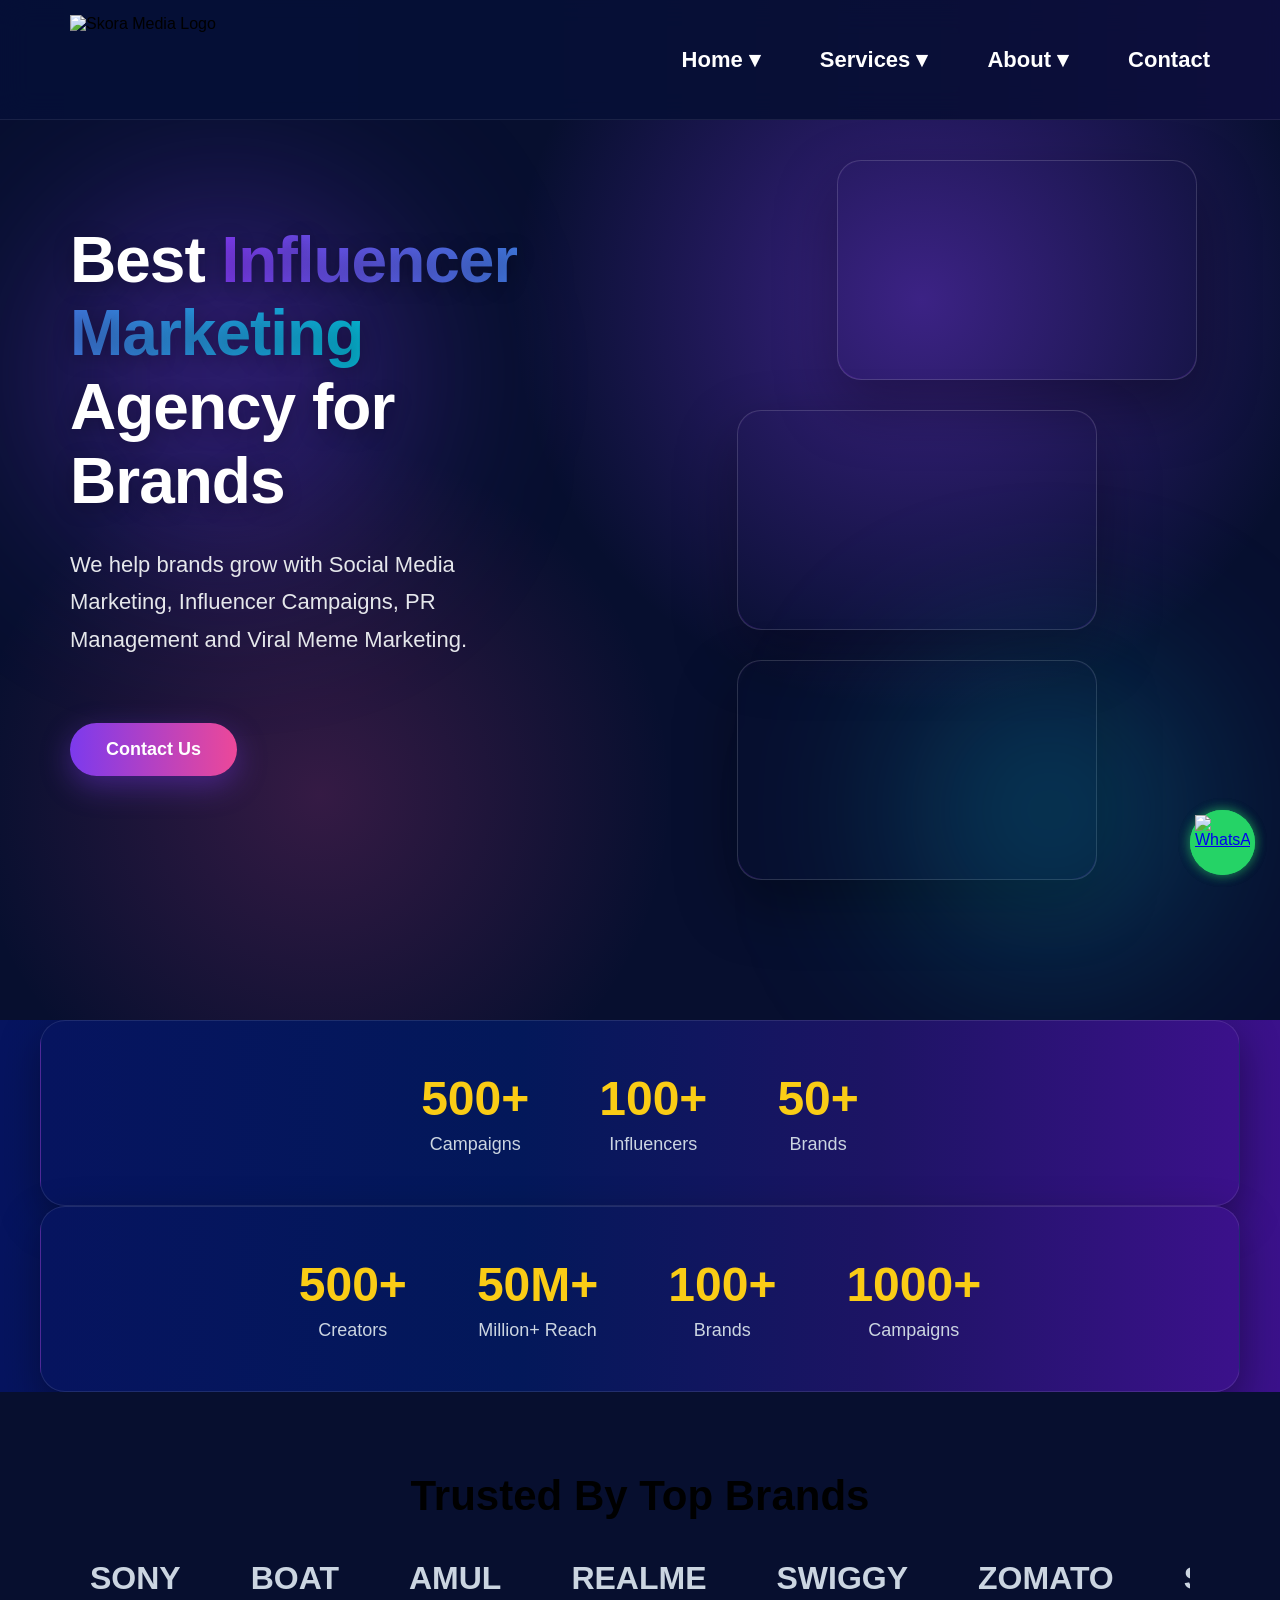
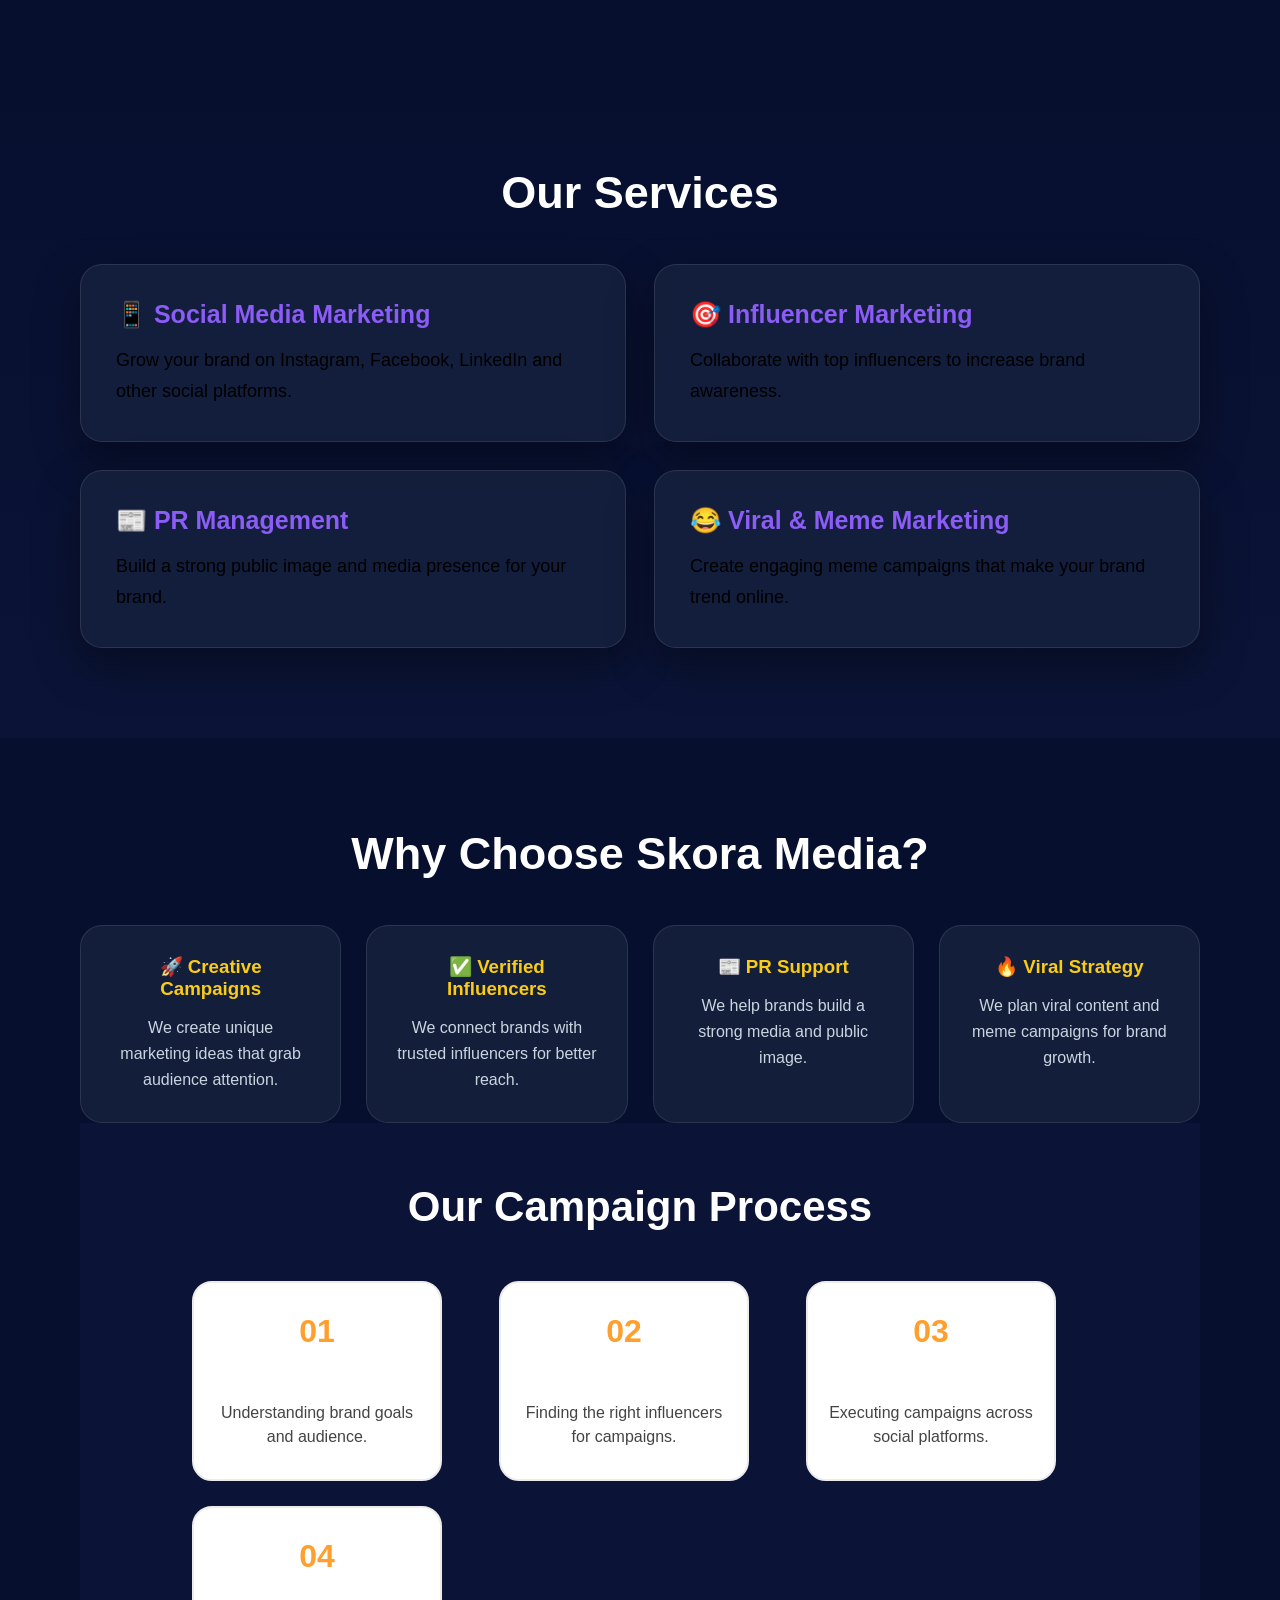
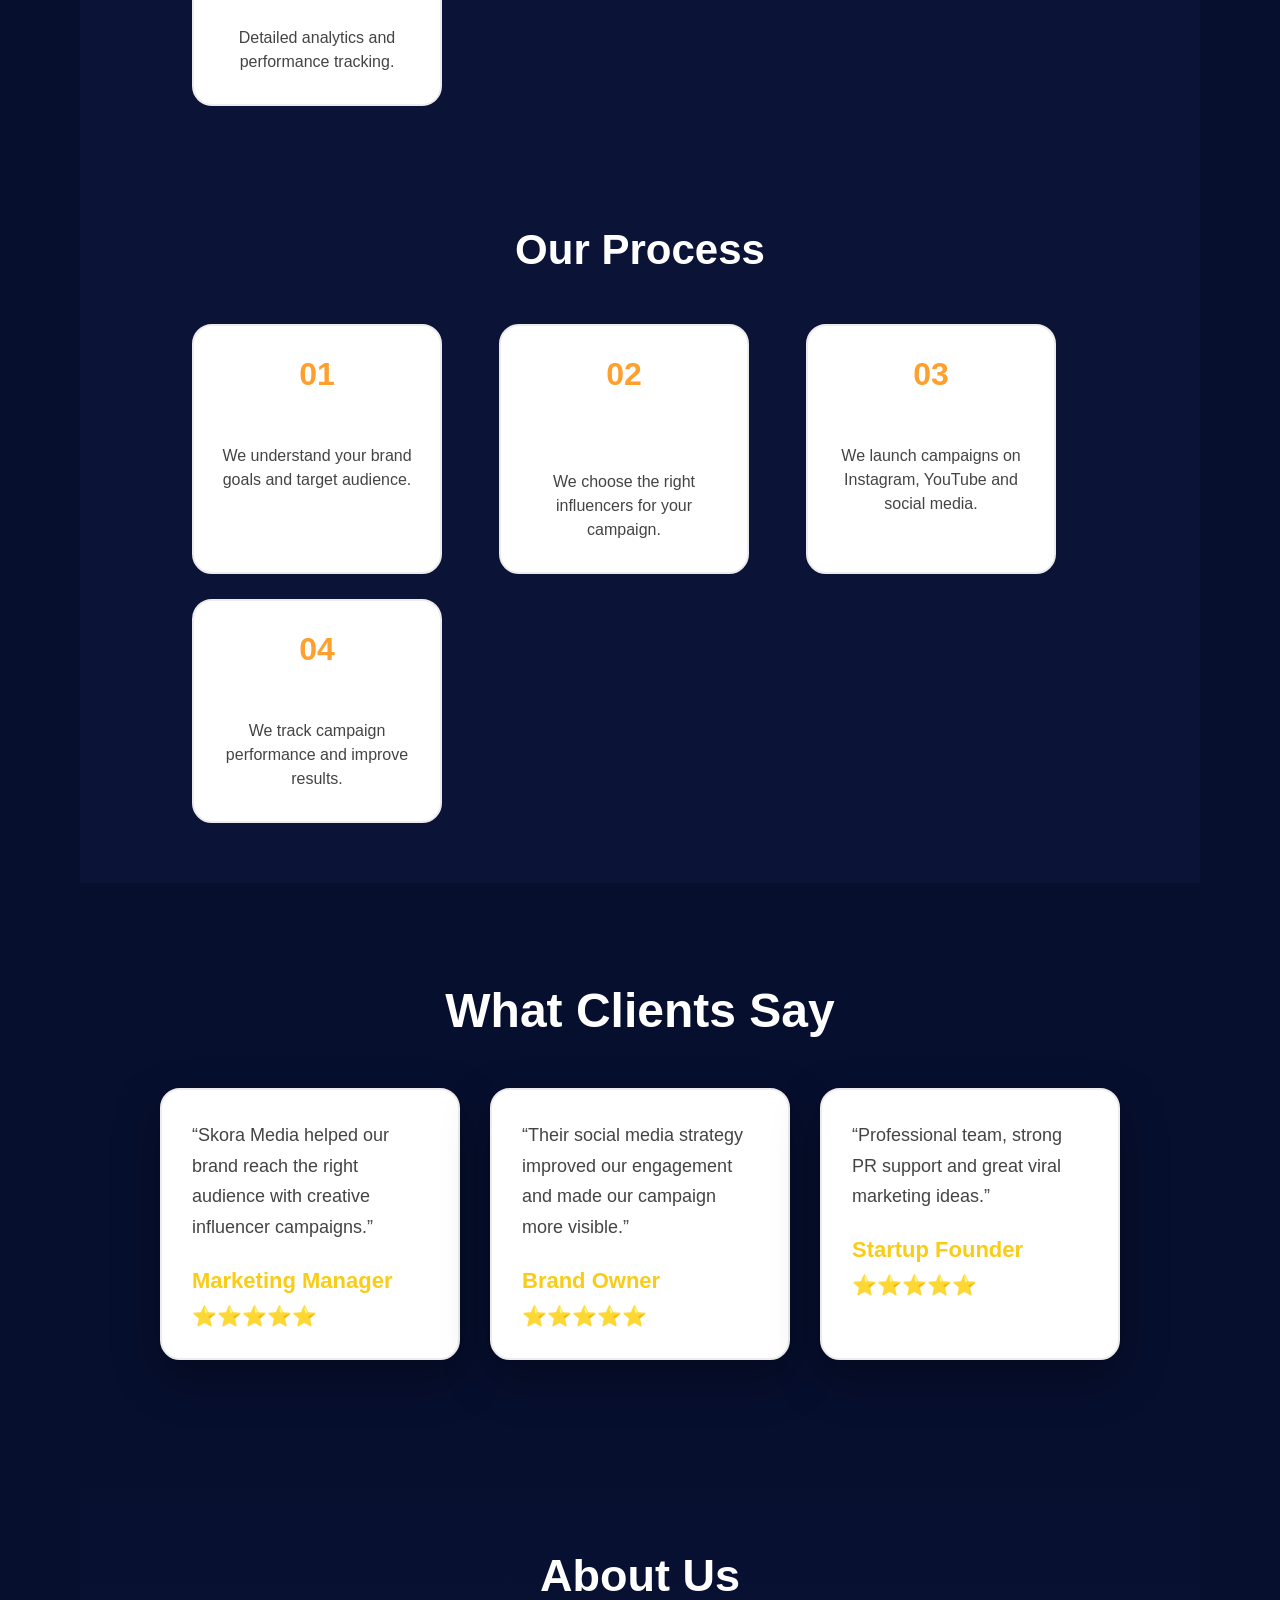
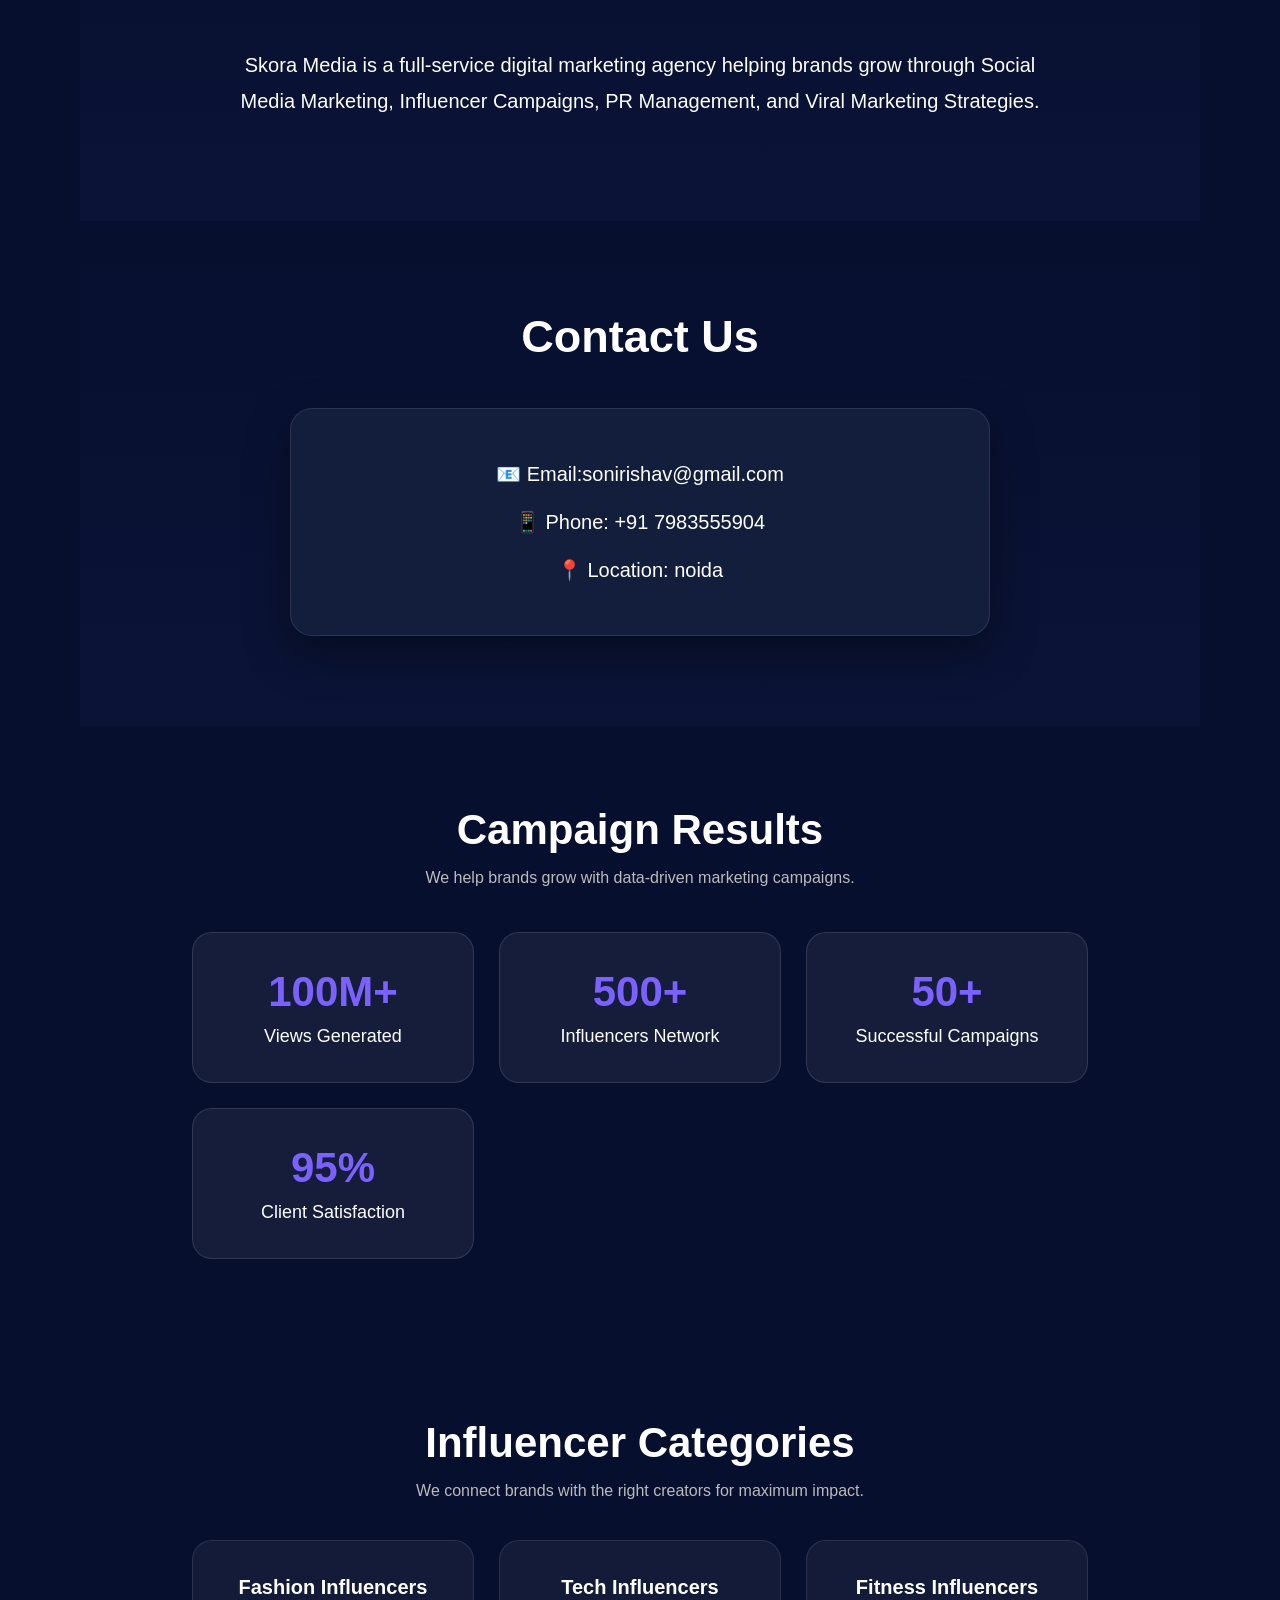
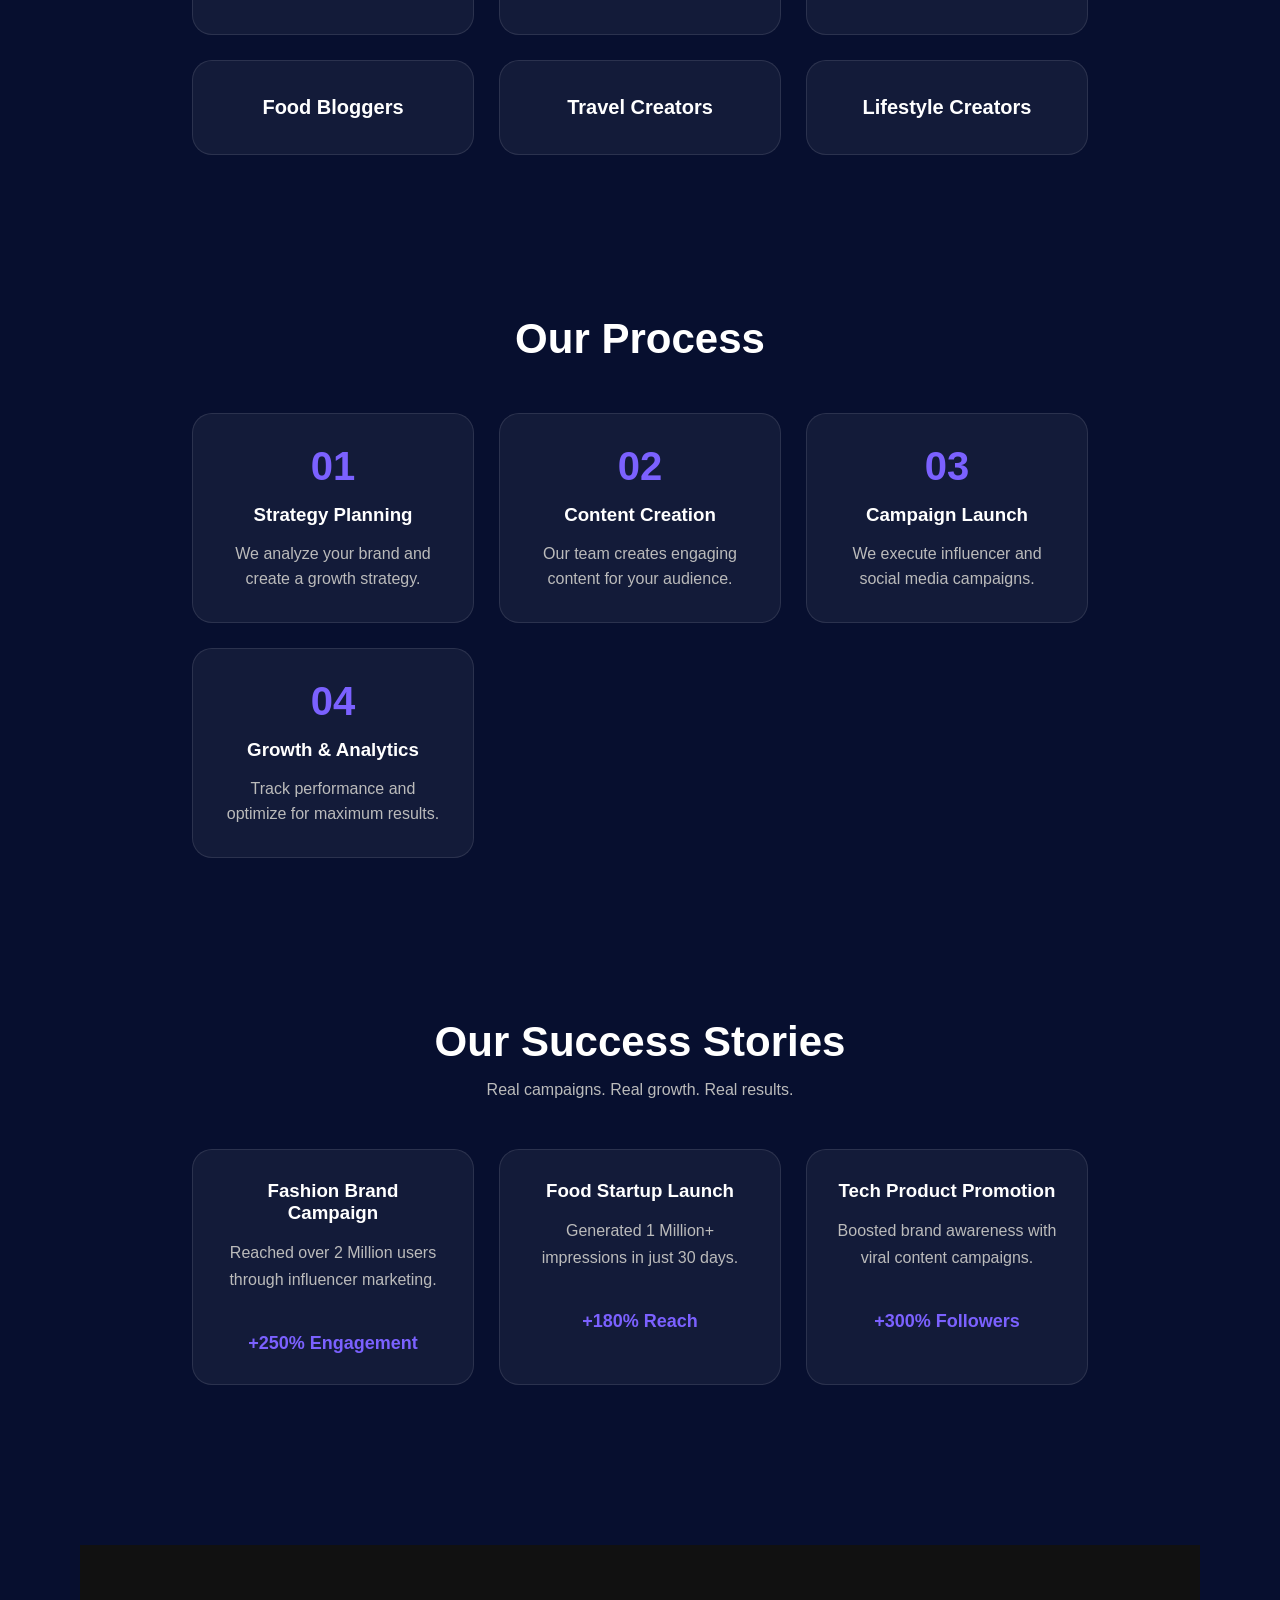
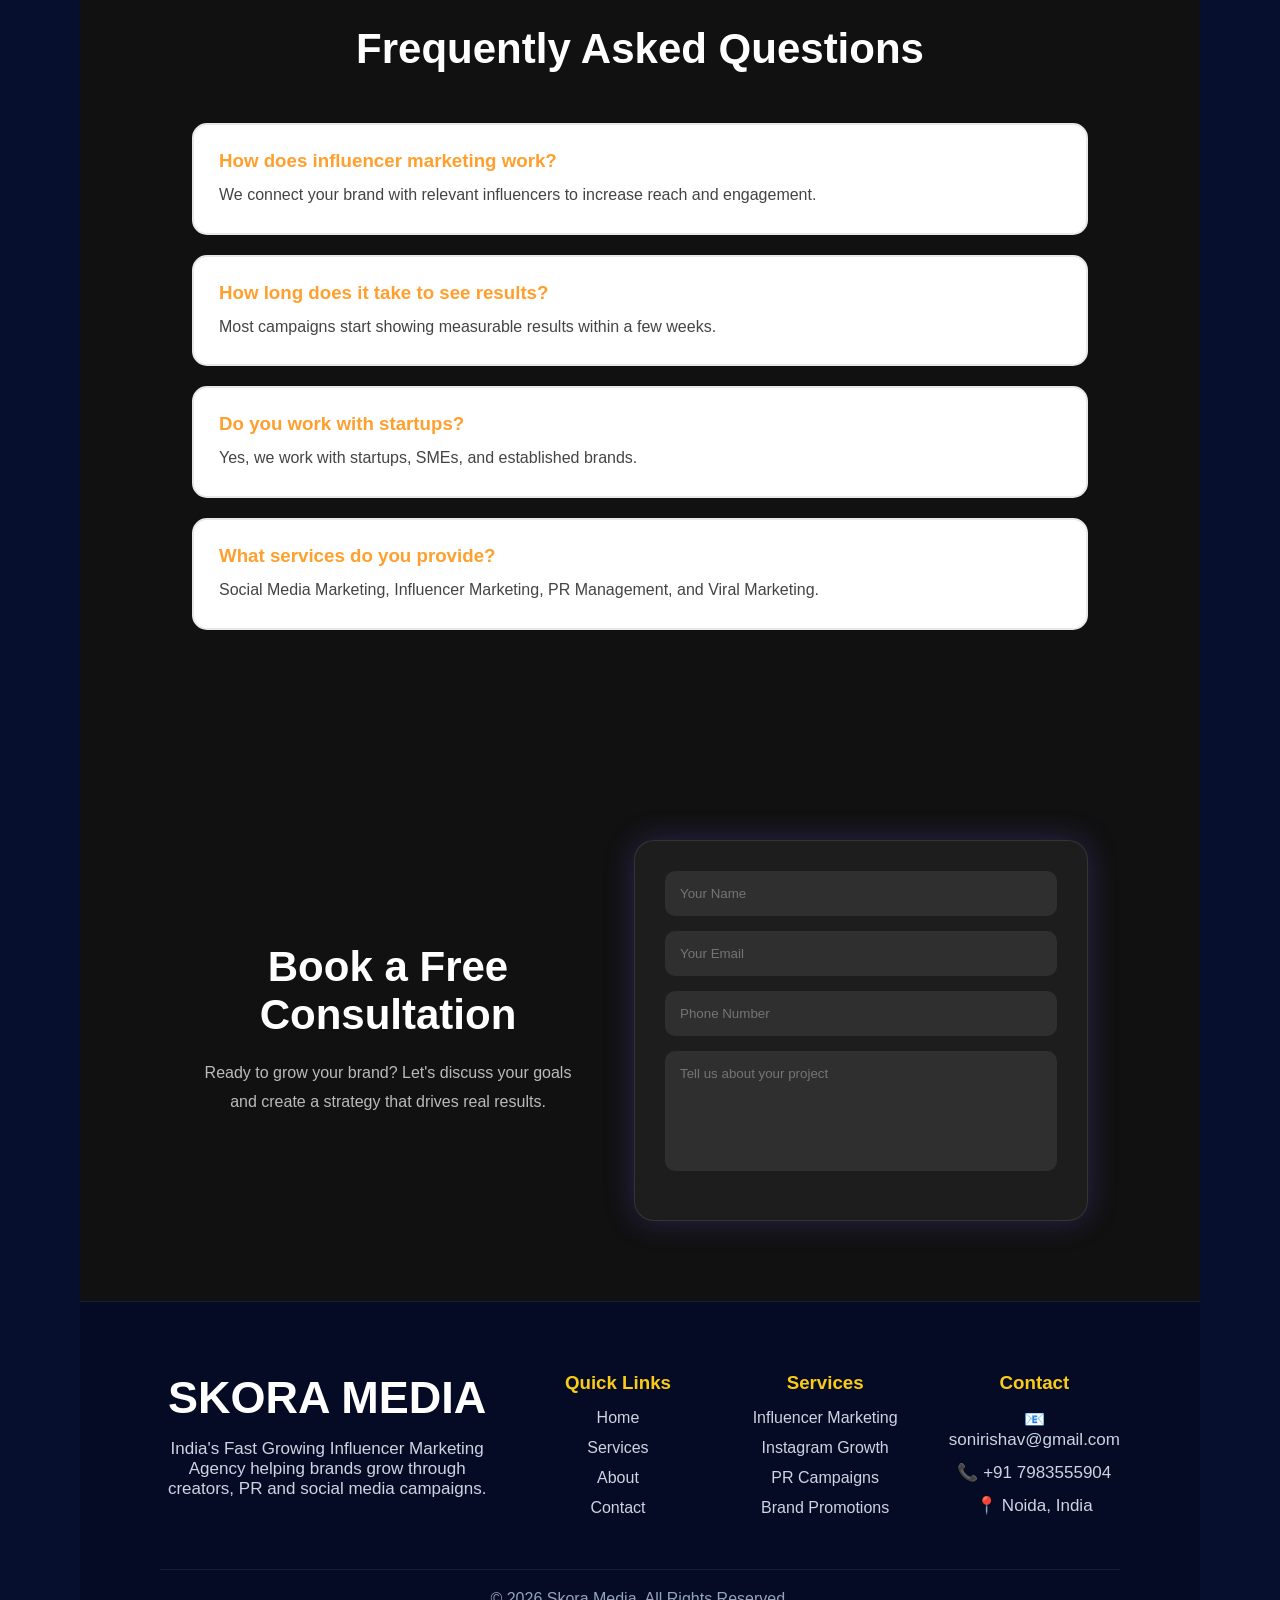
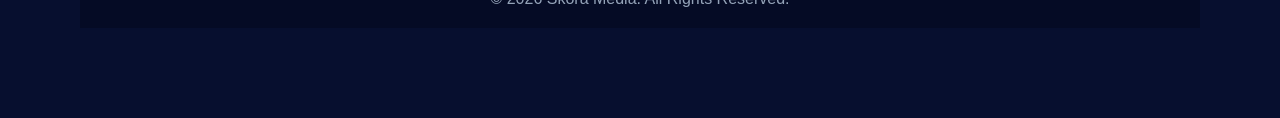
==== index.html @ dc4158f2 "Add files via upload" ====
<!DOCTYPE html>
<html lang="en">
<head>
    <meta charset="UTF-8">
    <meta name="viewport" content="width=device-width, initial-scale=1.0">
    <title>Skora Media</title>
    <link rel="stylesheet" href="style.css">
</head>
<body>
    
    <!-- Navbar -->
    <nav>
       <div class="logo">
    <img src="images/skora-logo.png" alt="Skora Media Logo">

</div>

        <ul>
           <li class="home-item">
    <a href="#">Home ▾</a>

    <div class="home-dropdown">
        <a href="#hero">Hero Section</a>
        <a href="#services">Our Services</a>
        <a href="#contact">Contact Us</a>
    </div>
</li>
         <li class="services-item">
    <a href="#">Services ▾</a>

    <div class="services-mega-box">
        <div>
            <h3>Social Media</h3>
            <a href="social-media-marketing.html">Social Media Marketing</a>
            <a href="#">Content Strategy</a>
        </div>

        <div>
            <h3>Influencers</h3>
            <a href="#">Micro Influencers</a>
            <a href="#">Celebrity Influencers</a>
        </div>

        <div>
            <h3>PR Management</h3>
            <a href="#">Brand PR</a>
            <a href="#">Media Coverage</a>
        </div>

        <div>
            <h3>Others</h3>
            <a href="#">Viral Marketing</a>
            <a href="#">Meme Marketing</a>
            <a href="#">Video Production</a>
        </div>
    </div>
</li>
           <li class="about-item">
    <a href="#about">About ▾</a>

    <div class="about-dropdown">
        <a href="#about">About Us</a>
        <a href="#why-choose">Why Choose Us</a>
        <a href="#results">Campaign Results</a>
        <a href="#success">Success Stories</a>
    </div>
</li>
            <li><a href="contact.html">Contact</a></li>
        </ul>
    </nav>

    <!-- Hero Section -->
    <section class="hero">

    <div class="hero-left">
        <h1>Best <span>Influencer Marketing</span> Agency for Brands</h1>

        <p>
            We help brands grow with Social Media Marketing, Influencer Campaigns,
            PR Management and Viral Meme Marketing.
        </p>

      <a href="contact.html" class="hero-btn">Contact Us</a>
    </div>

   <div class="hero-right">
  <div class="video-card card1">
  <video autoplay muted loop playsinline>
    <source src="marketing-video.mp4.mp4" type="video/mp4">
  </video>
</div>


<div class="video-card card2">
  <video autoplay muted loop playsinline>
    <source src="marketing-video2.mp4.mp4" type="video/mp4">
  </video>
</div>

<div class="video-card card3">
  <video autoplay muted loop playsinline>
    <source src="marketing-video3.mp4.mp4" type="video/mp4">
  </video>
</div>
       </div>
</section>
<div class="stats">
  <div class="stat-box">
    <h2>500+</h2>
    <p>Campaigns</p>
  </div>

  <div class="stat-box">
    <h2>100+</h2>
    <p>Influencers</p>
  </div>

  <div class="stat-box">
    <h2>50+</h2>
    <p>Brands</p>
  </div>
</div>

<section class="stats">
    <div>
        <h2 class="counter" data-target="500">0</h2>
        <p>Creators</p>
    </div>

    <div>
        <h2 class="counter" data-target="50">0</h2>
        <p>Million+ Reach</p>
    </div>

    <div>
        <h2 class="counter" data-target="100">0</h2>
        <p>Brands</p>
    </div>

    <div>
        <h2 class="counter" data-target="1000">0</h2>
        <p>Campaigns</p>
    </div>
</section>


<section class="brands">
    <h2>Trusted By Top Brands</h2>

    <div class="brand-slider">
        <div class="brand-track">
            <span>SONY</span>
            <span>BOAT</span>
            <span>AMUL</span>
            <span>REALME</span>
            <span>SWIGGY</span>
            <span>ZOMATO</span>

            <span>SONY</span>
            <span>BOAT</span>
            <span>AMUL</span>
            <span>REALME</span>
            <span>SWIGGY</span>
            <span>ZOMATO</span>
        </div>
    </div>
</section>
    <!-- Services Section -->
    <section class="services" id="services">

        <h2>Our Services</h2>

        <div class="service-container">

           <div class="card" onclick="window.location.href='social-media-marketing.html'" style="cursor:pointer;">
    <h3>📱 Social Media Marketing</h3>
    <p>Grow your brand on Instagram, Facebook, LinkedIn and other social platforms.</p>
</div>
            <div class="card" onclick="window.location.href='influencer-marketing.html'" style="cursor:pointer;">
    <h3>🎯 Influencer Marketing</h3>
    <p>Collaborate with top influencers to increase brand awareness.</p>
</div>

           <div class="card" onclick="window.location.href='pr-management.html'" style="cursor:pointer;">
    <h3>📰 PR Management</h3>
    <p>Build a strong public image and media presence for your brand.</p>
</div>

          <div class="card" onclick="window.location.href='viral-meme-marketing.html'" style="cursor:pointer;">
    <h3>😂 Viral & Meme Marketing</h3>
    <p>Create engaging meme campaigns that make your brand trend online.</p>
</div>

        </div>

    </section>
   <section class="why-choose" id="why-choose">

    <h2>Why Choose Skora Media?</h2>

    <div class="why-container">

        <div class="why-box">
            <h3>🚀 Creative Campaigns</h3>
            <p>We create unique marketing ideas that grab audience attention.</p>
        </div>

        <div class="why-box">
            <h3>✅ Verified Influencers</h3>
            <p>We connect brands with trusted influencers for better reach.</p>
        </div>

        <div class="why-box">
            <h3>📰 PR Support</h3>
            <p>We help brands build a strong media and public image.</p>
        </div>

        <div class="why-box">
            <h3>🔥 Viral Strategy</h3>
            <p>We plan viral content and meme campaigns for brand growth.</p>
        </div>

    </div>
    <section class="process">

    <h2>Our Campaign Process</h2>

    <div class="process-container">

        <div class="process-step">
            <span>01</span>
            <h3>Strategy</h3>
            <p>Understanding brand goals and audience.</p>
        </div>

        <div class="process-step">
            <span>02</span>
            <h3>Creator Selection</h3>
            <p>Finding the right influencers for campaigns.</p>
        </div>

        <div class="process-step">
            <span>03</span>
            <h3>Campaign Launch</h3>
            <p>Executing campaigns across social platforms.</p>
        </div>

        <div class="process-step">
            <span>04</span>
            <h3>Reporting</h3>
            <p>Detailed analytics and performance tracking.</p>
        </div>

    </div>

</section>
<section class="process">
    <h2>Our Process</h2>

    <div class="process-container">
        <div class="process-step">
            <span>01</span>
            <h3>Strategy</h3>
            <p>We understand your brand goals and target audience.</p>
        </div>

        <div class="process-step">
            <span>02</span>
            <h3>Influencer Selection</h3>
            <p>We choose the right influencers for your campaign.</p>
        </div>

        <div class="process-step">
            <span>03</span>
            <h3>Campaign Launch</h3>
            <p>We launch campaigns on Instagram, YouTube and social media.</p>
        </div>

        <div class="process-step">
            <span>04</span>
            <h3>Result Tracking</h3>
            <p>We track campaign performance and improve results.</p>
        </div>
    </div>
</section>


<section class="testimonials">

    <h2>What Clients Say</h2>

    <div class="testimonial-container">

        <div class="testimonial-card">
            <p>“Skora Media helped our brand reach the right audience with creative influencer campaigns.”</p>
            <h3>Marketing Manager</h3>
            <span>⭐⭐⭐⭐⭐</span>
        </div>

        <div class="testimonial-card">
            <p>“Their social media strategy improved our engagement and made our campaign more visible.”</p>
            <h3>Brand Owner</h3>
            <span>⭐⭐⭐⭐⭐</span>
        </div>

        <div class="testimonial-card">
            <p>“Professional team, strong PR support and great viral marketing ideas.”</p>
            <h3>Startup Founder</h3>
            <span>⭐⭐⭐⭐⭐</span>
        </div>

    </div>

</section>

    <!-- About Section -->
    <section class="services" id="about">

    <h2>About Us</h2>

    <p>
        Skora Media is a full-service digital marketing agency helping brands
        grow through Social Media Marketing, Influencer Campaigns, PR Management,
        and Viral Marketing Strategies.
    </p>

</section>

    <!-- Contact Section -->
    <section class="services" id="contact">

    <h2>Contact Us</h2>

    <div class="card">
        <p>📧 Email:sonirishav@gmail.com</p>
        <p>📱 Phone: +91 7983555904</p>
        <p>📍 Location: noida</p>
    </div>

</section>
<section class="campaign-results" id="results">
    <h2>Campaign Results</h2>
    <p>We help brands grow with data-driven marketing campaigns.</p>

    <div class="results-grid">

        <div class="result-card">
            <h3>100M+</h3>
            <p>Views Generated</p>
        </div>

        <div class="result-card">
            <h3>500+</h3>
            <p>Influencers Network</p>
        </div>

        <div class="result-card">
            <h3>50+</h3>
            <p>Successful Campaigns</p>
        </div>

        <div class="result-card">
            <h3>95%</h3>
            <p>Client Satisfaction</p>
        </div>

    </div>
</section>
<section class="influencer-section">
    <h2>Influencer Categories</h2>
    <p>We connect brands with the right creators for maximum impact.</p>

    <div class="influencer-grid">

        <div class="influencer-card">Fashion Influencers</div>
        <div class="influencer-card">Tech Influencers</div>
        <div class="influencer-card">Fitness Influencers</div>
        <div class="influencer-card">Food Bloggers</div>
        <div class="influencer-card">Travel Creators</div>
        <div class="influencer-card">Lifestyle Creators</div>

    </div>
</section>
<section class="process-section">
    <h2>Our Process</h2>

    <div class="process-container">

        <div class="process-box">
            <span>01</span>
            <h3>Strategy Planning</h3>
            <p>We analyze your brand and create a growth strategy.</p>
        </div>

        <div class="process-box">
            <span>02</span>
            <h3>Content Creation</h3>
            <p>Our team creates engaging content for your audience.</p>
        </div>

        <div class="process-box">
            <span>03</span>
            <h3>Campaign Launch</h3>
            <p>We execute influencer and social media campaigns.</p>
        </div>

        <div class="process-box">
            <span>04</span>
            <h3>Growth & Analytics</h3>
            <p>Track performance and optimize for maximum results.</p>
        </div>

    </div>
</section>
<section class="case-study-section" id="success">
    <h2>Our Success Stories</h2>
    <p>Real campaigns. Real growth. Real results.</p>

    <div class="case-study-grid">

        <div class="case-study-card">
            <h3>Fashion Brand Campaign</h3>
            <p>Reached over 2 Million users through influencer marketing.</p>
            <span>+250% Engagement</span>
        </div>

        <div class="case-study-card">
            <h3>Food Startup Launch</h3>
            <p>Generated 1 Million+ impressions in just 30 days.</p>
            <span>+180% Reach</span>
        </div>

        <div class="case-study-card">
            <h3>Tech Product Promotion</h3>
            <p>Boosted brand awareness with viral content campaigns.</p>
            <span>+300% Followers</span>
        </div>

    </div>
</section>
<section class="faq-section">
    <h2>Frequently Asked Questions</h2>

    <div class="faq-container">

        <div class="faq-item">
            <h3>How does influencer marketing work?</h3>
            <p>We connect your brand with relevant influencers to increase reach and engagement.</p>
        </div>

        <div class="faq-item">
            <h3>How long does it take to see results?</h3>
            <p>Most campaigns start showing measurable results within a few weeks.</p>
        </div>

        <div class="faq-item">
            <h3>Do you work with startups?</h3>
            <p>Yes, we work with startups, SMEs, and established brands.</p>
        </div>

        <div class="faq-item">
            <h3>What services do you provide?</h3>
            <p>Social Media Marketing, Influencer Marketing, PR Management, and Viral Marketing.</p>
        </div>

    </div>
</section>
<section class="contact-section">
    <div class="contact-container">

        <div class="contact-text">
            <h2>Book a Free Consultation</h2>
            <p>Ready to grow your brand? Let's discuss your goals and create a strategy that drives real results.</p>
        </div>

        <form class="contact-form">
            <input type="text" placeholder="Your Name">
            <input type="email" placeholder="Your Email">
            <input type="tel" placeholder="Phone Number">
            <textarea placeholder="Tell us about your project"></textarea>
          <a href="https://wa.me/91XXXXXXXXXX" class="whatsapp-btn" target="_blank">
   <img src="https://cdn-icons-png.flaticon.com/512/733/733585.png" alt="WhatsApp">
</a>
        </form>

    </div>
</section>

<footer class="footer">

    <div class="footer-container">

        <div class="footer-col">
            <h2>SKORA MEDIA</h2>
            <p>
                India's Fast Growing Influencer Marketing Agency helping brands grow through creators, PR and social media campaigns.
            </p>
        </div>

        <div class="footer-col">
            <h3>Quick Links</h3>
            <a href="#">Home</a>
            <a href="#services">Services</a>
            <a href="#about">About</a>
            <a href="#contact">Contact</a>
        </div>

        <div class="footer-col">
            <h3>Services</h3>
            <a href="#">Influencer Marketing</a>
            <a href="#">Instagram Growth</a>
            <a href="#">PR Campaigns</a>
            <a href="#">Brand Promotions</a>
        </div>

        <div class="footer-col">
            <h3>Contact</h3>
            <p>📧 sonirishav@gmail.com</p>
            <p>📞 +91 7983555904</p>
            <p>📍 Noida, India</p>
        </div>

    </div>

    <div class="footer-bottom">
        © 2026 Skora Media. All Rights Reserved.
    </div>

</footer>
<script>
    const counters = document.querySelectorAll('.counter');

    counters.forEach(counter => {
        counter.innerText = '0';

        const updateCounter = () => {
            const target = +counter.getAttribute('data-target');
            const current = +counter.innerText;
            const increment = target / 100;

            if(current < target){
                counter.innerText = Math.ceil(current + increment);
                setTimeout(updateCounter, 20);
            }else{
                if(target === 50){
                    counter.innerText = target + 'M+';
                }else{
                    counter.innerText = target + '+';
                }
            }
        };

        updateCounter();
    });
</script>
<a href="https://wa.me/91APNANUMBER" class="whatsapp-btn" target="_blank">
  <img src="https://upload.wikimedia.org/wikipedia/commons/6/6b/WhatsApp.svg" alt="WhatsApp">
</a>
<button id="topBtn">🚀</button>
<script>
let topBtn = document.getElementById("topBtn");

window.onscroll = function() {
    if (document.body.scrollTop > 300 || document.documentElement.scrollTop > 300) {
        topBtn.style.display = "block";
    } else {
        topBtn.style.display = "none";
    }
};

topBtn.onclick = function() {
    window.scrollTo({
        top: 0,
        behavior: "smooth"
    });
};
</script>
<script>
    const servicesItem = document.querySelector(".services-item");
    const servicesLink = document.querySelector(".services-item > a");

    servicesLink.addEventListener("click", function(e){
        if(window.innerWidth <= 768){
            e.preventDefault();
            servicesItem.classList.toggle("active");
        }
    });
</script>
</body>
</html>
---- style.css ----
*{
    margin:0;
    padding:0;
    box-sizing:border-box;
    font-family:Arial, sans-serif;
}

html{
    scroll-behavior:smooth;
}

body{
    background:
    radial-gradient(circle at 15% 30%, rgba(120,0,255,0.25), transparent 30%),
    radial-gradient(circle at 90% 50%, rgba(140,0,255,0.25), transparent 35%),
    linear-gradient(
        90deg,
        #020b3f 0%,
        #03185a 40%,
        #1d1464 70%,
        #3b118b 100%
    );
}

/* Navbar */
nav{
    height: 120px;
    display:flex;
    justify-content:space-between;
    align-items:center;
    padding:0 70px;
    background: rgba(7,15,47,0.85);
    backdrop-filter: blur(15px);
    border-bottom:1px solid rgba(255,255,255,0.08);
    overflow: visible;
}

.logo img{
    width: 280px;
    height: auto;
    display: block;
}


ul{
    display:flex;
    list-style:none;
    gap:60px;
}

ul li a{
    color:white;
    text-decoration:none;
    font-size:22px;
    font-weight:600;
}
ul li a{
    color:white;
    text-decoration:none;
    font-size:22px;
    font-weight:600;
}

/* YAHAN NICHE PASTE KARO */

ul li{
    position: relative;
}


/* Iske baad tumhara purana code */
nav ul li:first-child a::after

nav ul li:first-child a::after{
    content: "";
    position: absolute;
    left: 0;
    bottom: -28px;
    width: 70px;
    height: 4px;
    background: #7b4dff;
}

ul li a:hover{
    color:#facc15;
}

/* Hero */
.hero{
    min-height:100vh;
    display:grid;
    grid-template-columns:42% 52%;
    align-items:center;
    justify-content:space-between;
    padding:60px 70px 80px;
    gap:40px;
    background:
        radial-gradient(circle at 72% 20%, rgba(124,58,237,0.45), transparent 35%),
        radial-gradient(circle at 25% 75%, rgba(236,72,153,0.20), transparent 30%),
        #070f2f;
    overflow:hidden;
    align-items: center;
padding-top: 20px;
}

.hero-left{
    z-index:5;
    margin-top: -80px;
}

.hero-left h1{
    font-size:72px;
    line-height:1.1;
    margin-bottom:28px;
    font-weight:900;
    color:white;
    text-shadow:0 4px 20px rgba(0,0,0,0.3);
}


.hero-left h1 span{
    background:linear-gradient(90deg,#7c3aed,#06b6d4);
    -webkit-background-clip:text;
    color:transparent;
}

.hero-left p{
    font-size:22px;
    line-height:1.8;
    color:#e5e7eb;
    margin-bottom:35px;
}

button{
    background:linear-gradient(90deg,#7c3aed,#ec4899);
    color:white;
    border:none;
    padding:16px 34px;
    border-radius:50px;
    font-size:18px;
    font-weight:700;
    cursor:pointer;
    transition:0.3s;
    box-shadow:0 10px 30px rgba(124,58,237,0.4);
}

button:hover{
    transform:translateY(-5px);
    box-shadow:0 15px 40px rgba(124,58,237,0.6);
}


/* Hero Images */
.hero-right{
    position: relative;
    width: 650px;
    height: 800px;
}
.hero-right::before{
    content:"";
    position:absolute;
    width:520px;
    height:520px;
    background:radial-gradient(circle,#7c3aed,transparent 65%);
    filter:blur(85px);
    opacity:0.45;
    right:20px;
    top:40px;
}

.video-card{
    border-radius: 24px;
    overflow: hidden;
    box-shadow: 0 25px 60px rgba(0,0,0,0.35);
    border: 1px solid rgba(255,255,255,0.15);
}


.video-card:hover{
    transform: translateY(-8px);
    transition: 0.4s ease;
}

.video-card img{
    width:100%;
    height:100%;
    object-fit:cover;
    border-radius:30px;
}
.video-card video{
    width: 100%;
    height: 100%;
    object-fit: cover;
    display: block;
}


/* Only 3 premium cards */
.card1{
    position: absolute;
    width: 360px;
    height: 220px;
    top: 20px;
    left: 220px;
}

.card2{
    position: absolute;
    width: 360px;
    height: 220px;
    top: 270px;
    left: 120px;
}

.card3{
    position: absolute;
    width: 360px;
    height: 220px;
    top: 520px;
    left: 220px;
}
.card5{
    display:none;
}

/* Stats */
.stats{
    grid-column:1 / -1;
    display:flex;
    justify-content:center;
    align-items:center;
    gap:70px;
    padding:50px 30px;

    background: linear-gradient(
    90deg,
    #06145f 0%,
    #03185a 40%,
    #1d1464 70%,
    #3b118b 100%
    );

    border:1px solid rgba(255,255,255,0.08);
    border-radius:25px;
    max-width:1200px;
    width:100%;
    margin:30px auto 0;
    box-shadow:0 20px 55px rgba(0,0,0,0.45);
}

.stats div{
    text-align:center;
}

.stats h2{
    color:#facc15;
    font-size:48px;
    margin-bottom:8px;
}

.stats p{
    font-size:18px;
    color:#cbd5e1;
}

/* Services */
.services{
    padding:90px 80px;
    text-align:center;
    background:linear-gradient(180deg,#070f2f,#0b1437);
}

.services h2{
    font-size:45px;
    margin-bottom:45px;
    color:white;
}

.service-container{
    display:grid;
    grid-template-columns:repeat(2,1fr);
    gap:28px;
    max-width:1200px;
    margin:0 auto;
}

.card{
    background:rgba(22,33,62,0.86);
    border:1px solid rgba(255,255,255,0.10);
    backdrop-filter:blur(10px);
    padding:35px;
    border-radius:22px;
    text-align:left;
    box-shadow:0 18px 45px rgba(0,0,0,0.38);
    transition:0.3s;
}

.card:hover{
    transform:translateY(-10px);
    border:1px solid #8b5cf6;
}

.card h3{
    color:#8b5cf6;
    font-size:25px;
    margin-bottom:16px;
}

.card p{
    font-size:18px;
    line-height:1.7;
}

/* About + Contact */
#about p,
#contact p{
    max-width:850px;
    margin:12px auto;
    font-size:20px;
    line-height:1.8;
    text-align:center;
}

#contact .card{
    max-width:700px;
    margin:0 auto;
    text-align:center;
}

/* Footer */
footer{
    text-align:center;
    padding:30px;
    background:#050b24;
}

footer p{
    font-size:17px;
    color:#cbd5e1;
}

/* Mobile */
@media(max-width:768px){

    nav{
        flex-direction:column;
        gap:18px;
        padding:20px;
    }

    ul{
        flex-wrap:wrap;
        justify-content:center;
        gap:18px;
    }

    .hero{
        grid-template-columns:1fr;
        padding:50px 20px;
        text-align:center;
    }

    .hero-left h1{
        font-size:42px;
    }

    .hero-left p{
        font-size:18px;
    }

    .hero-right{
        width:100%;
        height:560px;
    }

    .video-card{
        border-radius:24px;
    }

    .video-card img{
        border-radius:24px;
    }

    .card1{
        width:180px;
        height:230px;
        top:0;
        left:50%;
        transform:translateX(-50%);
    }

    .card2{
        width:160px;
        height:210px;
        top:220px;
        left:25px;
    }

    .card3{
        width:160px;
        height:210px;
        top:220px;
        right:25px;
        left:auto;
    }

    .stats{
        flex-wrap:wrap;
        gap:25px;
        padding:35px 20px;
    }

    .stats div{
        width:40%;
    }

    .stats h2{
        font-size:34px;
    }

    .services{
        padding:60px 20px;
    }

    .service-container{
        grid-template-columns:1fr;
    }
}
.why-choose{
    padding:90px 80px;
    background:#070f2f;
    text-align:center;
}

.why-choose h2{
    font-size:45px;
    margin-bottom:45px;
}

.why-container{
    display:grid;
    grid-template-columns:repeat(4, minmax(220px,1fr));
    gap:25px;
    max-width:1200px;
    margin:0 auto;
}

.why-box{
    background:rgba(22,33,62,0.9);
    border:1px solid rgba(255,255,255,0.1);
    padding:30px;
    border-radius:22px;
    transition:0.3s;
}

.why-box:hover{
    transform:translateY(-10px);
    border-color:#8b5cf6;
}

.why-box h3{
    color:#facc15;
    margin-bottom:15px;
}

.why-box p{
    color:#cbd5e1;
    line-height:1.6;
}

@media(max-width:768px){
    .why-choose{
        padding:60px 20px;
    }

    .why-container{
        grid-template-columns:1fr;
    }
}
.process{
    padding:100px 80px;
    text-align:center;
    background:#0b1437;
}

.process h2{
    font-size:45px;
    margin-bottom:60px;
}

.process-container{
    display:flex;
    justify-content:center;
    gap:30px;
    flex-wrap:wrap;
}

.process-step{
    width:250px;
    padding:35px;
    background:rgba(255,255,255,0.05);
    border-radius:25px;
    border:1px solid rgba(255,255,255,0.08);
    transition:0.4s;
}

.process-step:hover{
    transform:translateY(-10px);
    border-color:#8b5cf6;
}

.process-step span{
    font-size:40px;
    font-weight:bold;
    color:#facc15;
}

.process-step h3{
    margin:15px 0;
}

.process-step p{
    color:#cbd5e1;
}
.brands{
    padding:80px 20px;
    text-align:center;
    background:#070f2f;
}

.brands h2{
    font-size:42px;
    margin-bottom:40px;
}

.brand-slider{
    overflow:hidden;
    max-width:1100px;
    margin:auto;
}

.brand-track{
    display:flex;
    gap:70px;
    animation:scrollBrands 15s linear infinite;
}

.brand-track span{
    font-size:32px;
    font-weight:bold;
    color:#cbd5e1;
    white-space:nowrap;
}

@keyframes scrollBrands{
    0%{
        transform:translateX(0);
    }
    100%{
        transform:translateX(-50%);
    }
}
.testimonials{
    padding:100px 80px;
    text-align:center;
    background:#070f2f;
}

.testimonials h2{
    font-size:48px;
    margin-bottom:50px;
}

.testimonial-container{
    display:grid;
    grid-template-columns:repeat(3,1fr);
    gap:30px;
    max-width:1200px;
    margin:0 auto;
}

.testimonial-card{
    background:rgba(22,33,62,0.88);
    border:1px solid rgba(255,255,255,0.1);
    padding:35px;
    border-radius:24px;
    text-align:left;
    box-shadow:0 18px 45px rgba(0,0,0,0.35);
}

.testimonial-card p{
    font-size:18px;
    line-height:1.7;
    color:#e5e7eb;
    margin-bottom:25px;
}

.testimonial-card h3{
    color:#facc15;
    margin-bottom:10px;
    font-size:22px;
}

.testimonial-card span{
    font-size:20px;
}

@media(max-width:768px){
    .testimonial-container{
        grid-template-columns:1fr;
    }

    .testimonials{
        padding:60px 20px;
    }
}

@media(max-width:768px){
    .testimonial-container{
        grid-template-columns:1fr;
    }

    .testimonials{
        padding:60px 20px;
    }
}
.footer{
    background:#050b25;
    padding:70px 80px 20px;
    border-top:1px solid rgba(255,255,255,0.08);
}

.footer-container{
    display:grid;
    grid-template-columns:2fr 1fr 1fr 1fr;
    gap:40px;
}

.footer-col h2{
    color:#8b5cf6;
    margin-bottom:15px;
}

.footer-col h3{
    margin-bottom:15px;
    color:#facc15;
}

.footer-col p,
.footer-col a{
    color:#cbd5e1;
    text-decoration:none;
    display:block;
    margin-bottom:12px;
    transition:0.3s;
}

.footer-col a:hover{
    color:#8b5cf6;
}

.footer-bottom{
    text-align:center;
    margin-top:40px;
    padding-top:20px;
    border-top:1px solid rgba(255,255,255,0.08);
    color:#94a3b8;
}

@media(max-width:768px){

    .footer{
        padding:50px 20px;
    }

    .footer-container{
        grid-template-columns:1fr;
        text-align:center;
    }
}
.why-choose,
.process,
.testimonials,
.services,
.brands{
    width:100%;
    max-width:100%;
    margin:0;
}

.why-container,
.process-container,
.testimonial-container{
    max-width:1200px;
    width:100%;
    margin:0 auto;
}

.testimonial-container{
    display:grid !important;
    grid-template-columns:repeat(3, 1fr) !important;
    gap:30px !important;
}

.testimonial-card{
    min-height:260px;
    text-align:left !important;
}

@media(max-width:768px){
    .testimonial-container{
        grid-template-columns:1fr !important;
    }
}
.process{
    padding:60px 10%;
    background:#0b1437;
    text-align:center;
}

.process h2{
    font-size:42px;
    color:white;
    margin-bottom:50px;
}

.process-container{
    display:flex;
    justify-content:center;
    gap:25px;
    flex-wrap:wrap;
}


.process-step{
    width:250px;
    padding:30px 20px;
    background:#16224f;
    border-radius:15px;
    color:white;
    transition:0.3s;
    border:1px solid rgba(255,255,255,0.1);
}

.process-step:hover{
    transform:translateY(-10px);
}

.process-step span{
    font-size:40px;
    font-weight:bold;
    color:#ff4d4d;
}

.process-step h3{
    color:white;
    margin:15px 0;
}

.process-step p{
    font-size: 15px;
    color: #555;
    line-height: 1.6;
}
.hero h1 {
  font-size: 64px;
  line-height: 1.15;
  letter-spacing: -1px;
}

.hero p {
  max-width: 650px;
  line-height: 1.7;
}

.hero button,
.hero a.btn,
.contact-btn {
  box-shadow: 0 0 28px rgba(139, 92, 246, 0.45);
  transition: 0.3s ease;
}

.hero button:hover,
.hero a.btn:hover,
.contact-btn:hover {
  transform: translateY(-4px);
}

.card,
.service-card,
.stat-box {
  transition: 0.3s ease;
}

.card:hover,
.service-card:hover,
.stat-box:hover {
  transform: translateY(-8px);
  box-shadow: 0 20px 50px rgba(139, 92, 246, 0.18);
}
/* premium aniimation */
.video-card{
  animation: floatCard 4s ease-in-out infinite;
}

.card2{
  animation-delay: .5s;
}

.card3{
  animation-delay: 1s;
}

@keyframes floatCard{
  0%{ transform: translateY(0); }
  50%{ transform: translateY(-18px); }
  100%{ transform: translateY(0); }
}

.hero-right::before{
  content:"";
  position:absolute;
  width:420px;
  height:420px;
  background:#8b5cf6;
  filter:blur(140px);
  opacity:.35;
  border-radius:50%;
  z-index:-1;
}
.video-card{
  overflow: hidden;
}

.video-card video{
  width: 100%;
  height: 100%;
  object-fit: cover;
  border-radius: 20px;
  display: block;
}
.video-card{
  overflow:hidden;
  background-image:url("images/creator1.jpg.jpg");
  background-size:cover;
  background-position:center;
}

.video-card video{
  width:100%;
  height:100%;
  object-fit:cover;
  display:block;
}
.video-card video{
  width:100%;
  height:100%;
  object-fit:cover;
  border-radius:20px;
  display:block;
}
.video-card{
  overflow: hidden;
}

.video-card video{
  width: 100%;
  height: 100%;
  object-fit: cover;
  border-radius: 20px;
  display: block;
}
.video-card video{
    width:100%;
    height:100%;
    object-fit:cover;
    border-radius:20px;
    display:block;
}
.video-card video {
  width: 100%;
  height: 100%;
  object-fit: cover;
  border-radius: 25px;
  display: block;
}
.video-card video{
    width:100%;
    height:100%;
    object-fit:cover;
    border-radius:25px;
    box-shadow: 0 15px 40px rgba(138, 43, 226, 0.4);
}
@media (max-width: 768px){
    .hero-right{
        width: 100%;
        height: auto;
        display: flex;
        flex-direction: column;
        gap: 18px;
        margin-top: 40px;
    }

    .video-card{
        position: relative;
        width: 100%;
        height: 210px;
        top: auto;
        left: auto;
        border-radius: 20px;
    }

    .video-card video{
        border-radius: 20px;
    }
}
.video-card3{
    display: contents;
}

.card3{
    left: 120px !important;
    right: auto !important;
    transform: none !important;
}
@media (max-width: 768px){
    .card1,
    .card2,
    .card3{
        width: 100% !important;
        left: 0 !important;
        right: 0 !important;
        margin: 0 auto !important;
    }
}
@media (max-width: 768px){

    nav{
        background: white;
        padding: 18px 25px;
    }

    .logo{
        color: #111;
        font-size: 28px;
        background : transparent;
    }

    nav ul{
        display: none;
    }

    .hero{
        flex-direction: column;
        text-align: center;
        padding: 45px 25px;
        min-height: auto;
    }

    .hero-left h1{
        font-size: 48px;
        line-height: 1.35;
    }

    .hero-left p{
        font-size: 22px;
        line-height: 1.8;
        max-width: 420px;
        margin: 25px auto;
    }

    .hero-left button{
        display: none;
    }

    .hero-right{
        margin-top: 30px;
        width: 100%;
    }
}
.contact-section{
    padding:80px 10%;
    background:#111;
}

.contact-container{
    display:flex;
    justify-content:space-between;
    align-items:center;
    gap:50px;
    flex-wrap:wrap;
}

.contact-text{
    flex:1;
}

.contact-text h2{
    font-size:42px;
    color:#fff;
    margin-bottom:20px;
}

.contact-text p{
    color:#bbb;
    line-height:1.8;
}

.contact-form{
    flex:1;
    background:rgba(255,255,255,0.05);
    padding:30px;
    border-radius:20px;
    border:1px solid rgba(255,255,255,0.1);
}

.contact-form input,
.contact-form textarea{
    width:100%;
    padding:15px;
    margin-bottom:15px;
    border:none;
    border-radius:10px;
    background:rgba(255,255,255,0.08);
    color:white;
}

.contact-form textarea{
    height:120px;
    resize:none;
}

.contact-form button{
    width:100%;
    padding:15px;
    background:#7b61ff;
    color:white;
    border:none;
    border-radius:10px;
    font-size:16px;
    font-weight:bold;
    cursor:pointer;
}
@media (max-width:768px){

    .contact-container{
        flex-direction:column;
    }

    .contact-text{
        text-align:center;
    }

    .contact-text h2{
        font-size:32px;
    }

    .contact-form{
        width:100%;
    }

}
.contact-form{
    box-shadow:0 0 30px rgba(123,97,255,0.25);
}

.contact-form input:focus,
.contact-form textarea:focus{
    outline:none;
    box-shadow:0 0 15px rgba(123,97,255,0.5);
}

.contact-form button:hover{
    background:#5f45ff;
    transform:translateY(-3px);
    transition:0.3s;
}
.process-section{
    padding:80px 10%;
    background: transparent;
    text-align:center;
}

.process-section h2{
    color:#fff;
    font-size:42px;
    margin-bottom:50px;
}

.process-container{
    display:grid;
    grid-template-columns:repeat(auto-fit,minmax(250px,1fr));
    gap:25px;
}

.process-box{
    background:rgba(255,255,255,0.05);
    border:1px solid rgba(255,255,255,0.1);
    border-radius:20px;
    padding:30px;
    transition:0.3s;
}

.process-box:hover{
    transform:translateY(-10px);
    box-shadow:0 0 25px rgba(123,97,255,0.4);
}

.process-box span{
    display:inline-block;
    font-size:40px;
    font-weight:bold;
    color:#7b61ff;
    margin-bottom:15px;
}

.process-box h3{
    color:#fff;
    margin-bottom:15px;
}

.process-box p{
    color:#bbb;
    line-height:1.6;
}
.influencer-section{
    padding:80px 10%;
    text-align:center;
    background: transparent;
}

.influencer-section h2{
    font-size:42px;
    color:#fff;
    margin-bottom:15px;
}

.influencer-section p{
    color:#bbb;
    margin-bottom:40px;
}

.influencer-grid{
    display:grid;
    grid-template-columns:repeat(auto-fit,minmax(250px,1fr));
    gap:25px;
}

.influencer-card{
    background:rgba(255,255,255,0.05);
    border:1px solid rgba(255,255,255,0.1);
    padding:35px;
    border-radius:20px;
    color:#fff;
    font-size:20px;
    font-weight:600;
    transition:0.3s;
}

.influencer-card:hover{
    transform:translateY(-10px);
    box-shadow:0 0 25px rgba(123,97,255,0.4);
    border-color:#7b61ff;
}
.campaign-results{
    padding:80px 10%;
    text-align:center;
    background: transparent;
}

.campaign-results h2{
    font-size:42px;
    color:#fff;
    margin-bottom:15px;
}

.campaign-results > p{
    color:#bbb;
    margin-bottom:45px;
}

.results-grid{
    display:grid;
    grid-template-columns:repeat(auto-fit,minmax(220px,1fr));
    gap:25px;
}

.result-card{
    background:rgba(255,255,255,0.06);
    border:1px solid rgba(255,255,255,0.12);
    border-radius:20px;
    padding:35px 20px;
    transition:0.3s;
}

.result-card h3{
    font-size:42px;
    color:#7b61ff;
    margin-bottom:10px;
}

.result-card p{
    color:#fff;
    font-size:18px;
}

.result-card:hover{
    transform:translateY(-10px);
    box-shadow:0 0 25px rgba(123,97,255,0.4);
}
.faq-section{
    padding:80px 10%;
    background:#111;
    text-align:center;
}

.faq-section h2{
    font-size:42px;
    color:#fff;
    margin-bottom:50px;
}

.faq-container{
    max-width:900px;
    margin:auto;
}

.faq-item{
    background:rgba(255,255,255,0.05);
    border:1px solid rgba(255,255,255,0.1);
    border-radius:15px;
    padding:25px;
    margin-bottom:20px;
    text-align:left;
    transition:0.3s;
}

.faq-item:hover{
    transform:translateY(-5px);
    box-shadow:0 0 20px rgba(123,97,255,0.3);
}

.faq-item h3{
    color:#fff;
    margin-bottom:10px;
}

.faq-item p{
    color:#bbb;
    line-height:1.7;
}
.case-study-section{
    padding:80px 10%;
    text-align:center;
    background: transparent;
}

.case-study-section h2{
    color:#fff;
    font-size:42px;
    margin-bottom:15px;
}

.case-study-section p{
    color:#bbb;
    margin-bottom:40px;
}

.case-study-grid{
    display:grid;
    grid-template-columns:repeat(auto-fit,minmax(280px,1fr));
    gap:25px;
}

.case-study-card{
    background:rgba(255,255,255,0.05);
    border:1px solid rgba(255,255,255,0.1);
    border-radius:20px;
    padding:30px;
    transition:0.4s;
}

.case-study-card:hover{
    transform:translateY(-10px);
    box-shadow:0 0 25px rgba(123,97,255,0.4);
    border-color:#7b61ff;
}

.case-study-card h3{
    color:#fff;
    margin-bottom:15px;
}

.case-study-card p{
    color:#bbb;
    line-height:1.7;
}

.case-study-card span{
    color:#7b61ff;
    font-size:18px;
    font-weight:bold;
}
.whatsapp-btn{
  position: fixed;
  right: 25px;
  bottom: 25px;
  width: 65px;
  height: 65px;
  background: #25D366;
  border-radius: 50%;
  display: flex;
  align-items: center;
  justify-content: center; 
  box-shadow: 0 0 12px rgba(37, 211, 102, 0.4);
  z-index: 99999;
}

.whatsapp-btn img{
    width: 55px;
    height: 55px;
    
}

.whatsapp-btn:hover{
    transform: scale(1.1);
}

.floating-whatsapp{
    position:fixed;
    bottom:20px;
    right:20px;
    width:60px;
    height:60px;
    background:#25D366;
    color:white;
    border-radius:50%;
    display:flex;
    justify-content:center;
    align-items:center;
    font-size:28px;
    text-decoration:none;
    z-index:9999;
    box-shadow:0 0 20px rgba(37,211,102,0.5);
}

.floating-whatsapp:hover{
    transform:scale(1.1);
}
.hero{
    position:relative;
    overflow:hidden;
}

.hero::before{
    content:"";
    position:absolute;
    width:350px;
    height:350px;
    background:rgba(124,58,237,0.35);
    border-radius:50%;
    filter:blur(90px);
    top:80px;
    left:50px;
    animation:floatGlow 6s ease-in-out infinite alternate;
}

.hero::after{
    content:"";
    position:absolute;
    width:300px;
    height:300px;
    background:rgba(6,182,212,0.25);
    border-radius:50%;
    filter:blur(90px);
    bottom:60px;
    right:80px;
    animation:floatGlow 7s ease-in-out infinite alternate;
}

@keyframes floatGlow{
    from{
        transform:translateY(0);
    }
    to{
        transform:translateY(-30px);
    }
}
@media(max-width:768px){

    .hero{
        flex-direction:column;
        text-align:center;
        padding:120px 6% 60px;
    }

    .hero-left h1{
        font-size:42px;
    }

    .hero-left p{
        font-size:16px;
    }

    button{
        padding:14px 28px;
        font-size:16px;
    }

    .hero-right{
        margin-top:40px;
    }

    .video-card{
        position:static;
        width:100%;
        margin-bottom:20px;
    }
}
#topBtn{
    position: fixed;
    bottom: 100px;
    right: 8px;
    background: transparent; /* circle hata diya */
    border: none;
    color: #ffcc00; /* yellow arrow */
    font-size: 40px;
    font-weight: bold;
    cursor: pointer;
    display: none;
    z-index: 9999;
    box-shadow: none;
}

#topBtn:hover{
    transform: translateY(-5px);
}
.logo img{
    height: 100px;
    width: auto;
    display: block;
    margin-top: 10px;
}
html, body{
    overflow-x: hidden;
}

@media (max-width: 768px){

    nav{
        padding: 10px 20px;
    }

    nav ul{
        gap: 15px;
        font-size: 14px;
    }

    .logo img{
        height: 80px;
    }

    .hero{
        flex-direction: column;
        padding: 60px 20px;
        text-align: center;
        overflow: hidden;
    }

    .hero-left,
    .hero-right{
        width: 100%;
    }

    .hero-left h1{
        font-size: 38px;
        line-height: 1.2;
    }

    .hero-right{
        height: auto;
        display: flex;
        flex-direction: column;
        align-items: center;
        gap: 25px;
        margin-top: 30px;
    }

    .video-card{
        position: static !important;
        width: 90% !important;
        max-width: 360px;
        height: 200px;
    }

    .video-card video{
        width: 100%;
        height: 100%;
        object-fit: cover;
    }

    .stats,
    .service-container,
    .why-container,
    .process-container,
    .testimonial-container,
    .results-grid,
    .influencer-grid,
    .case-study-grid{
        grid-template-columns: 1fr !important;
        flex-direction: column;
    }
}
.why-choose h2,
.testimonials h2,
.client-section h2,
.process-section h2{
    color: #fff !important;
}
.why-choose,
.testimonials,
.client-section{
    color: white;
}
/* FINAL MOBILE HEADER FIX */
@media (max-width: 768px){

    nav{
        background: linear-gradient(90deg, #020b3f, #2a1265) !important;
        padding: 18px 20px !important;
        height: auto !important;
        display: flex !important;
        flex-direction: column !important;
        align-items: center !important;
        gap: 15px !important;
    }

    .logo{
        background: transparent !important;
    }

    .logo img{
        width: 280px !important;
        height: auto !important;
        display: block !important;
        background: transparent !important;
    }

    nav ul{
        display: none !important;
    }

    .hero-left h1,
    .hero-left h1 span{
        color: white !important;
    }
}
@media (max-width: 768px){

    nav{
        padding: 18px 0 !important;
    }

    .logo{
        width: 100% !important;
        display: flex !important;
        justify-content: center !important;
        align-items: center !important;
        background: transparent !important;
    }

    .logo img{
        width: 480px important;
        max-width: 90% !important;
        height: auto !important;
        object-fit: contain !important;
        display: block !important;
    }
}
@media (max-width:768px){
    .hero-left{
        margin-top: 30px !important;
    }
}
.navbar ul li{
    position: relative;
}
nav,
nav ul,
nav ul li{
    overflow: visible !important;
}




.mega-dropdown:hover .mega-menu{
    display: grid !important;
}

.mega-menu div{
    display: flex !important;
    flex-direction: column !important;
    gap: 15px !important;
}

.mega-menu h3{
    color: #ff0055 !important;
    font-size: 20px !important;
}

.mega-menu a{
    display: block !important;
    color: #071433 !important;
    font-size: 17px !important;
    text-decoration: none !important;
}
.mega-menu{
    height: 350px !important;
    color: #071433 !important;
}

.mega-menu > div{
    display: block !important;
}

.mega-menu h3,
.mega-menu a{
    display: block !important;
    visibility: visible !important;
    opacity: 1 !important;
}
.services-item{
    position: static !important;
}

.services-mega-box{
    display: none !important;
    position: fixed !important;

    top: 105px !important;

    left: 52% !important;
    transform: translateX(-50%) !important;

    width: 980px !important;
    max-width: 82vw !important;

    min-height: 300px !important;

    background: rgba(238,241,247,0.97) !important;

    padding: 35px 45px !important;

    z-index: 999999 !important;

    grid-template-columns: repeat(4,1fr) !important;
    gap: 38px !important;

    border-top: 4px solid #ff0055 !important;
    border-radius: 0 0 18px 18px !important;

    box-shadow: 0 20px 70px rgba(0,0,0,0.35) !important;
}

.services-item:hover .services-mega-box{
    display: grid !important;
}

.services-mega-box div{
    display: flex;
    flex-direction: column;
    gap: 14px;
}

.services-mega-box h3{
    color: #ff0055 !important;
    font-size: 20px;
}

.services-mega-box a{
    color: #071433 !important;
    font-size: 17px;
    text-decoration: none;
}
.mega-menu{
    display: none !important;
}

.services-item:hover .services-mega-box{
    display: grid !important;
}
/* FINAL SERVICES MEGA MENU FIX */
.mega-menu{
    display: none !important;
    border: none !important;
    background: transparent !important;
}

.services-mega-box{
    display: none !important;
    position: fixed !important;
    top: 105px !important;
    left: 10% !important;
    width: 80% !important;
    min-height: 330px !important;
    background: #eef1f7 !important;
    padding: 35px 50px !important;
    z-index: 999999 !important;
    grid-template-columns: repeat(4, 1fr) !important;
    gap: 40px !important;
}

.services-item:hover .services-mega-box{
    display: grid !important;
}

.services-mega-box h3{
    color: #ff0055 !important;
}

.services-mega-box a{
    display: block !important;
    color: #071433 !important;
    font-size: 17px !important;
    text-decoration: none !important;
    margin: 8px 0 !important;
}
.services-mega-box{
    display:none;
    position:absolute;
    top:60px;
    left:-500px;
    width:1000px;
    background:#eef1f7;
    padding:30px;
    z-index:999999;
    grid-template-columns:repeat(4,1fr);
    gap:30px;
}

.services-item{
    position:relative;
}

.services-item:hover .services-mega-box{
    display:grid;
}

.services-mega-box h3{
    color:#ff0055;
}

.services-mega-box a{
    display:block;
    color:#071433;
    text-decoration:none;
    margin:8px 0;
}
.services-item{
    position: relative;
}

.services-mega-box{
    display: none;
    position: absolute;
    top: 60px;
    left: -520px;
    width: 1050px;
    background: #eef1f7;
    padding: 35px;
    z-index: 999999;
    grid-template-columns: repeat(4,1fr);
    gap: 35px;
}

.services-item:hover .services-mega-box{
    display: grid;
}

.services-mega-box h3{
    color: #ff0055;
}

.services-mega-box a{
    display: block;
    color: #071433;
    text-decoration: none;
    margin: 8px 0;
}
/* FINAL SERVICES MEGA MENU FIX */

nav{
    position: sticky;
    top: 0;
    z-index: 99999;
    overflow: visible !important;
}

nav ul,
nav ul li{
    overflow: visible !important;
}

.services-item{
    position: relative !important;
}

.services-mega-box{
    display: none !important;
    position: absolute !important;
    top: 52px !important;
    right: -260px !important;
    width: 1050px !important;
    min-height: 300px !important;
    background: rgba(238,241,247,0.97) !important;
    padding: 35px 45px !important;
    z-index: 999999 !important;
    grid-template-columns: repeat(4, 1fr) !important;
    gap: 38px !important;
    border-top: 4px solid #ff0055 !important;
    border-radius: 0 0 18px 18px !important;
    box-shadow: 0 20px 70px rgba(0,0,0,0.35) !important;
}

.services-item:hover .services-mega-box{
    display: grid !important;
}

.services-mega-box div{
    display: flex !important;
    flex-direction: column !important;
    gap: 12px !important;
}

.services-mega-box h3{
    color: #ff0055 !important;
    font-size: 20px !important;
    margin-bottom: 10px !important;
}

.services-mega-box a{
    display: block !important;
    color: #071433 !important;
    font-size: 17px !important;
    font-weight: 600 !important;
    text-decoration: none !important;
    margin: 0 !important;
    padding: 4px 0 !important;
}

.services-mega-box a:hover{
    color: #ff0055 !important;
}

/* MOBILE FIX */
@media (max-width: 768px){
    nav ul{
        display: flex !important;
        flex-wrap: wrap !important;
        justify-content: center !important;
        gap: 18px !important;
    }

    nav ul li a{
        font-size: 16px !important;
    }

    .services-mega-box{
        position: absolute !important;
        top: 38px !important;
        left: -105px !important;
        right: auto !important;
        width: 330px !important;
        min-height: auto !important;
        grid-template-columns: 1fr !important;
        padding: 22px !important;
        gap: 18px !important;
    }
}
.services-mega-box{
    display: none !important;
    position: fixed !important;
    top: 105px !important;

    left: 56% !important;
    transform: translateX(-50%) !important;

    width: 980px !important;
    max-width: 82vw !important;

    min-height: 300px !important;
    background: rgba(238,241,247,0.97) !important;
    padding: 35px 45px !important;
    z-index: 999999 !important;

    grid-template-columns: repeat(4,1fr) !important;
    gap: 38px !important;

    border-top: 4px solid #ff0055 !important;
    border-radius: 0 0 18px 18px !important;
}

.services-item:hover .services-mega-box{
    display: grid !important;
}
.about-item{
    position: relative;
}

.about-dropdown{
    display: none;
    position: absolute;
    top: 45px;
    left: 0;
    width: 260px;
    background: rgba(238,241,247,0.97);
    z-index: 999999;
    border-top: 4px solid #ff0055;
    box-shadow: 0 20px 60px rgba(0,0,0,0.25);
}

.about-dropdown a{
    display: block;
    padding: 16px 22px;
    color: #071433 !important;
    font-size: 17px;
    font-weight: 600;
    text-decoration: none;
    border-bottom: 1px solid rgba(0,0,0,0.08);
}

.about-dropdown a:hover{
    background: #e1e6f0;
    color: #ff0055 !important;
}

.about-item:hover .about-dropdown{
    display: block;
}
.home-item{
    position: relative;
}

.home-dropdown{
    display: none;
    position: absolute;
    top: 45px;
    left: 0;
    width: 250px;
    background: rgba(238,241,247,0.97);
    z-index: 999999;
    border-top: 4px solid #ff0055;
    box-shadow: 0 20px 60px rgba(0,0,0,0.25);
}

.home-dropdown a{
    display: block;
    padding: 16px 22px;
    color: #071433 !important;
    text-decoration: none;
    font-weight: 600;
    border-bottom: 1px solid rgba(0,0,0,0.08);
}

.home-dropdown a:hover{
    background: #e1e6f0;
    color: #ff0055 !important;
}

.home-item:hover .home-dropdown{
    display: block;
}
@media (max-width:768px){

    .services-mega-box{
        display:none !important;
    }

    .services-item:hover .services-mega-box{
        display:none !important;
    }

}
@media (max-width:768px){

    .services-mega-box{
        width:95% !important;
        left:50% !important;
        transform:translateX(-50%) !important;

        grid-template-columns:1fr !important;
        gap:10px !important;

        padding:20px !important;
        max-height:60vh !important;
        overflow-y:auto !important;
    }

}
/* MOBILE SERVICES DROPDOWN FIX */
@media (max-width:768px){

    .services-item{
        position: relative !important;
    }

    .services-mega-box{
        display: none !important;
        position: absolute !important;
        top: 35px !important;
        left: 50% !important;
        transform: translateX(-50%) !important;

        width: 330px !important;
        max-width: 90vw !important;
        min-height: auto !important;

        background: #eef1f7 !important;
        padding: 22px !important;
        z-index: 999999 !important;

        grid-template-columns: 1fr !important;
        gap: 18px !important;

        border-top: 4px solid #ff0055 !important;
        border-radius: 0 0 18px 18px !important;
    }

    .services-item.active .services-mega-box{
        display: grid !important;
    }

    .services-mega-box h3{
        font-size: 18px !important;
    }

    .services-mega-box a{
        font-size: 15px !important;
        color: #071433 !important;
    }
}
.contact-page{
    padding:60px 5%;
    background:#f4f4f4;
    min-height:100vh;
}

.contact-page h1{
    text-align:center;
    font-size:42px;
    color:#061132;
    margin-bottom:40px;
}

.contact-layout{
    display:grid;
    grid-template-columns:1fr 1fr 1fr;
    gap:30px;
    align-items:start;
}

.contact-info{
    background:#151060;
    color:white;
    padding:35px;
    border-radius:12px;
}

.contact-info h2{
    font-size:32px;
    margin-bottom:25px;
}

.contact-info h3{
    margin-top:25px;
    margin-bottom:12px;
    color:white;
}

.contact-info p{
    font-size:18px;
    line-height:1.7;
}

.contact-page-form{
    background:#1b0b5f;
    padding:30px;
    border-radius:12px;
}

.tabs{
    display:flex;
    gap:15px;
    margin-bottom:25px;
}

.tabs span{
    background:#6d4bd8;
    color:white;
    padding:14px 25px;
    border-radius:5px;
    font-weight:700;
}

.contact-page-form input,
.contact-page-form textarea{
    width:100%;
    padding:15px;
    margin-bottom:18px;
    border:none;
    border-radius:5px;
    font-size:16px;
}

.contact-page-form textarea{
    height:110px;
}

.contact-page-form button{
    width:100%;
    padding:15px;
    background:#ff0055;
    color:white;
    border:none;
    border-radius:6px;
    font-size:18px;
    font-weight:700;
    cursor:pointer;
}

.map-box{
    height:520px;
    border-radius:12px;
    overflow:hidden;
}

@media(max-width:768px){
    .contact-layout{
        grid-template-columns:1fr;
    }

    .contact-page h1{
        font-size:32px;
    }

    .map-box{
        height:350px;
    }
}
.hero-btn{
    display:inline-block;
    margin-top:30px;
    padding:16px 36px;
    background:linear-gradient(90deg,#7c3aed,#ec4899);
    color:white !important;
    text-decoration:none;
    border-radius:50px;
    font-size:18px;
    font-weight:700;
    box-shadow:0 10px 30px rgba(124,58,237,0.4);
    transition:0.3s;
}

.hero-btn:hover{
    transform:translateY(-5px);
    box-shadow:0 15px 40px rgba(124,58,237,0.6);
}
.contact-brands{
    background:#f4f4f4;
    padding:80px 8%;
}

.brand-logo-grid{
    display:grid;
    grid-template-columns:repeat(4,1fr);
    gap:70px;
    text-align:center;
}

.brand-logo-grid span{
    font-size:28px;
    font-weight:800;
    color:#222;
    opacity:0.55;
}

.contact-footer{
    background:#071033;
    color:white;
    padding:70px 5%;
}

.footer-logo h2{
    font-size:38px;
    margin-bottom:60px;
    color:white;
}

.footer-grid{
    display:grid;
    grid-template-columns:1.3fr 1.2fr 1fr;
    gap:70px;
}

.contact-footer h3{
    color:#cbd5e1;
    margin-bottom:25px;
    font-size:22px;
}

.contact-footer h4{
    color:white;
    margin:25px 0 15px;
    font-size:20px;
}

.contact-footer a,
.contact-footer p{
    display:block;
    color:white;
    text-decoration:none;
    margin-bottom:18px;
    font-size:18px;
    line-height:1.6;
}

.footer-links-two{
    display:grid;
    grid-template-columns:1fr 1fr;
    gap:5px 40px;
    margin-bottom:35px;
}

.social-icons{
    display:flex;
    gap:25px;
    margin-bottom:55px;
}

.social-icons span{
    font-size:30px;
    font-weight:bold;
}

@media(max-width:768px){
    .brand-logo-grid{
        grid-template-columns:repeat(2,1fr);
        gap:40px;
    }

    .footer-grid{
        grid-template-columns:1fr;
        gap:40px;
    }

    .contact-footer{
        text-align:left;
    }
}
.faq-container{
    max-width:900px;
    margin:50px auto;
}

.faq-item{
    background:#fff;
    border:2px solid #e8e8e8;
    border-radius:15px;
    padding:25px;
    margin-bottom:20px;
    text-align:left;
    transition:0.3s;
}

.faq-item:hover{
    box-shadow:0 10px 25px rgba(0,0,0,0.08);
}

.faq-item h3{
    color:#ff9f2d;
    margin-bottom:10px;
}

.faq-item p{
    color:#444;
    line-height:1.6;
}
.platform-grow{
    display:grid;
    grid-template-columns:repeat(3,1fr);
    gap:25px;
    margin-top:50px;
}

.platform-box{
    background:#fff;
    border:2px solid #ececec;
    border-radius:20px;
    padding:40px;
    text-align:center;
    font-size:24px;
    font-weight:600;
    transition:0.3s;
}

.platform-box:hover{
    transform:translateY(-8px);
    box-shadow:0 15px 35px rgba(0,0,0,0.12);
    border-color:#ff9f2d;
}

@media(max-width:768px){
    .platform-grow{
        grid-template-columns:1fr;
    }
}
.process-timeline{
    display:grid;
    grid-template-columns:repeat(5,1fr);
    gap:20px;
    margin-top:50px;
}

.process-step{
    background:#fff;
    border:2px solid #ececec;
    border-radius:20px;
    padding:30px 20px;
    text-align:center;
    transition:0.3s;
}

.process-step:hover{
    transform:translateY(-8px);
    box-shadow:0 15px 35px rgba(0,0,0,0.12);
    border-color:#ff9f2d;
}

.process-step span{
    color:#ff9f2d;
    font-size:32px;
    font-weight:bold;
}

.process-step h3{
    margin:15px 0 10px;
    font-size:22px;
}

.process-step p{
    color:#444;
    font-size:16px;
    line-height:1.5;
}

@media(max-width:768px){
    .process-timeline{
        grid-template-columns:1fr;
    }
}
.trust-section{
    display:flex;
    align-items:center;
    gap:60px;
    margin-top:100px;
    margin-bottom:100px;
}

.trust-image{
    flex:1;
}

.trust-image img{
    width:100%;
    border-radius:25px;
}

.trust-content{
    flex:1;
}

.trust-content h2{
    font-size:42px;
    margin-bottom:30px;
}

.trust-point{
    background:#fff;
    border:2px solid #ececec;
    padding:18px;
    margin-bottom:15px;
    border-radius:12px;
    font-size:20px;
}

@media(max-width:768px){
    .trust-section{
        flex-direction:column;
    }
}
.case-study-grid{
    display:grid;
    grid-template-columns:repeat(3,1fr);
    gap:25px;
    margin-top:50px;
    margin-bottom:80px;
}

.case-card{
    background:#fff;
    border:2px solid #ececec;
    border-radius:20px;
    padding:35px;
    text-align:center;
    transition:0.3s;
}

.case-card:hover{
    transform:translateY(-8px);
    box-shadow:0 15px 35px rgba(0,0,0,0.12);
    border-color:#ff9f2d;
}

.case-card h3{
    color:#333;
    margin-bottom:15px;
}

.case-card h2{
    color:#ff9f2d;
    font-size:48px;
    margin-bottom:10px;
}

.case-card p{
    color:#666;
}

@media(max-width:768px){
    .case-study-grid{
        grid-template-columns:1fr;
    }
}

.industry-grid{
    display:grid;
    grid-template-columns:repeat(3,1fr);
    gap:25px;
    margin-top:50px;
    margin-bottom:80px;
}

.industry-card{
    background:#fff;
    border:2px solid #ececec;
    border-radius:20px;
    padding:35px;
    text-align:center;
    font-size:22px;
    font-weight:600;
    transition:0.3s;
}

.industry-card:hover{
    transform:translateY(-8px);
    box-shadow:0 15px 35px rgba(0,0,0,0.12);
    border-color:#ff9f2d;
}

@media(max-width:768px){
    .industry-grid{
        grid-template-columns:1fr;
    }
}
.tools-grid{
    display:grid;
    grid-template-columns:repeat(3,1fr);
    gap:25px;
    margin-top:50px;
    margin-bottom:80px;
}

.tool-card{
    background:#fff;
    border:2px solid #ececec;
    border-radius:20px;
    padding:35px;
    text-align:center;
    font-size:22px;
    font-weight:600;
    transition:0.3s;
}

.tool-card:hover{
    transform:translateY(-8px);
    box-shadow:0 15px 35px rgba(0,0,0,0.12);
    border-color:#ff9f2d;
}

@media(max-width:768px){
    .tools-grid{
        grid-template-columns:1fr;
    }
}
.campaign-gallery{
    display:grid;
    grid-template-columns:repeat(3,1fr);
    gap:25px;
    margin-top:50px;
    margin-bottom:80px;
}

.campaign-card{
    overflow:hidden;
    border-radius:20px;
    background:#fff;
    box-shadow:0 10px 30px rgba(0,0,0,0.08);
    transition:0.3s;
}

.campaign-card:hover{
    transform:translateY(-8px);
}

.campaign-card img{
    width:100%;
    height:280px;
    object-fit:cover;
}

.campaign-card h3{
    text-align:center;
    padding:20px;
}

@media(max-width:768px){
    .campaign-gallery{
        grid-template-columns:1fr;
    }
}
.testimonial-grid{
    display:grid;
    grid-template-columns:repeat(3,1fr);
    gap:25px;
    margin-top:50px;
    margin-bottom:80px;
}

.testimonial-card{
    background:#fff;
    border:2px solid #ececec;
    border-radius:20px;
    padding:30px;
    transition:0.3s;
}

.testimonial-card:hover{
    transform:translateY(-8px);
    box-shadow:0 15px 35px rgba(0,0,0,0.12);
}

.stars{
    font-size:22px;
    margin-bottom:15px;
}

.testimonial-card p{
    color:#444;
    line-height:1.7;
}

.testimonial-card h4{
    margin-top:15px;
    color:#ff9f2d;
}

@media(max-width:768px){
    .testimonial-grid{
        grid-template-columns:1fr;
    }
}
/* FORCE DARK BLUE STATS SECTION */

.stats-section,
.influencer-stats,
.counter-section{
    background:#06145f !important;
}

.stats,
.stats-card,
.counter-box{
    background:#0b1b78 !important;
    border:1px solid rgba(255,255,255,0.1) !important;
    border-radius:25px !important;
    box-shadow:0 15px 40px rgba(0,0,0,0.35) !important;
}
/* Home stats same purple-blue color */
.stats{
    background:linear-gradient(
        90deg,
        #06145f 0%,
        #03185a 40%,
        #1d1464 70%,
        #3b118b 100%
    ) !important;
}

.stat-box{
    background:transparent !important;
    box-shadow:none !important;
}
/* Make full stats area same gradient */
.stats{
    margin:0 auto !important;
}

.stats,
.stats::before,
.stats::after{
    background:linear-gradient(
        90deg,
        #06145f 0%,
        #03185a 40%,
        #1d1464 70%,
        #3b118b 100%
    ) !important;
}

body{
    background:linear-gradient(
        90deg,
        #06145f 0%,
        #03185a 40%,
        #1d1464 70%,
        #3b118b 100%
    ) !important;
}
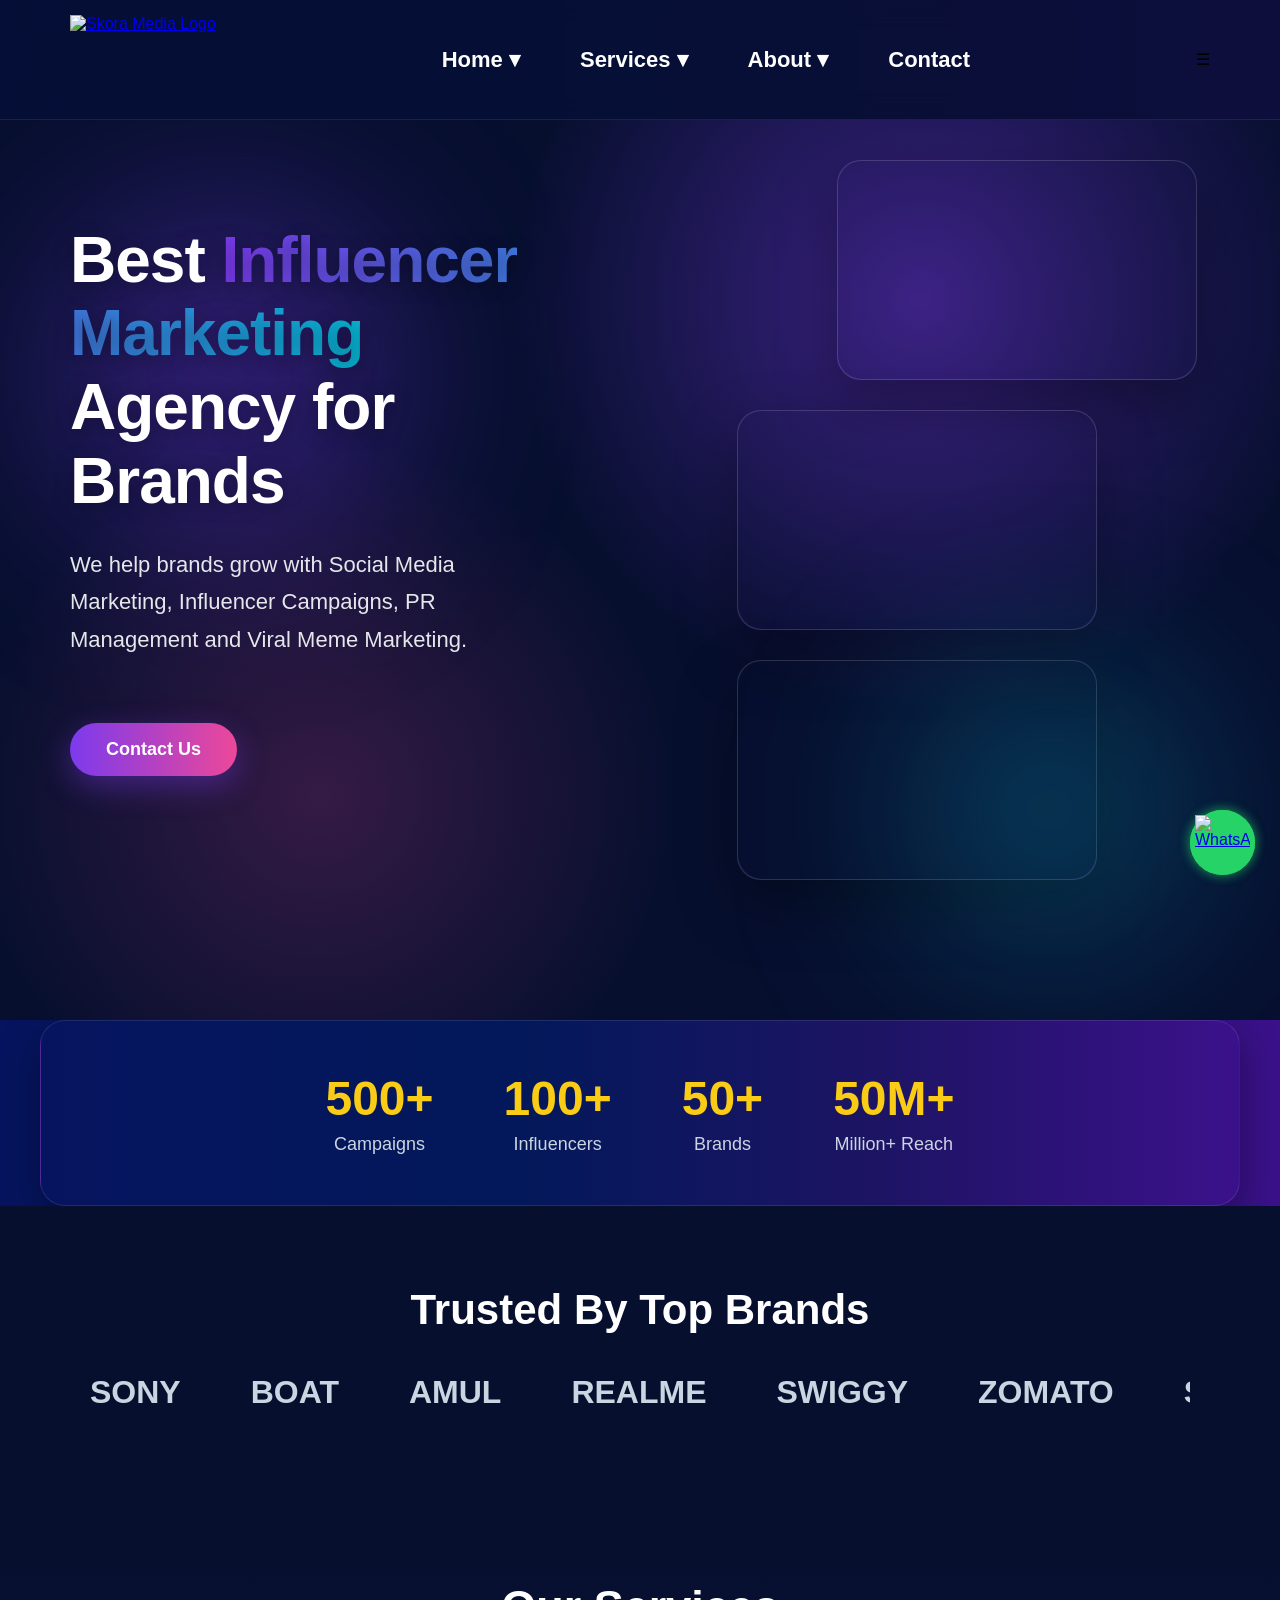
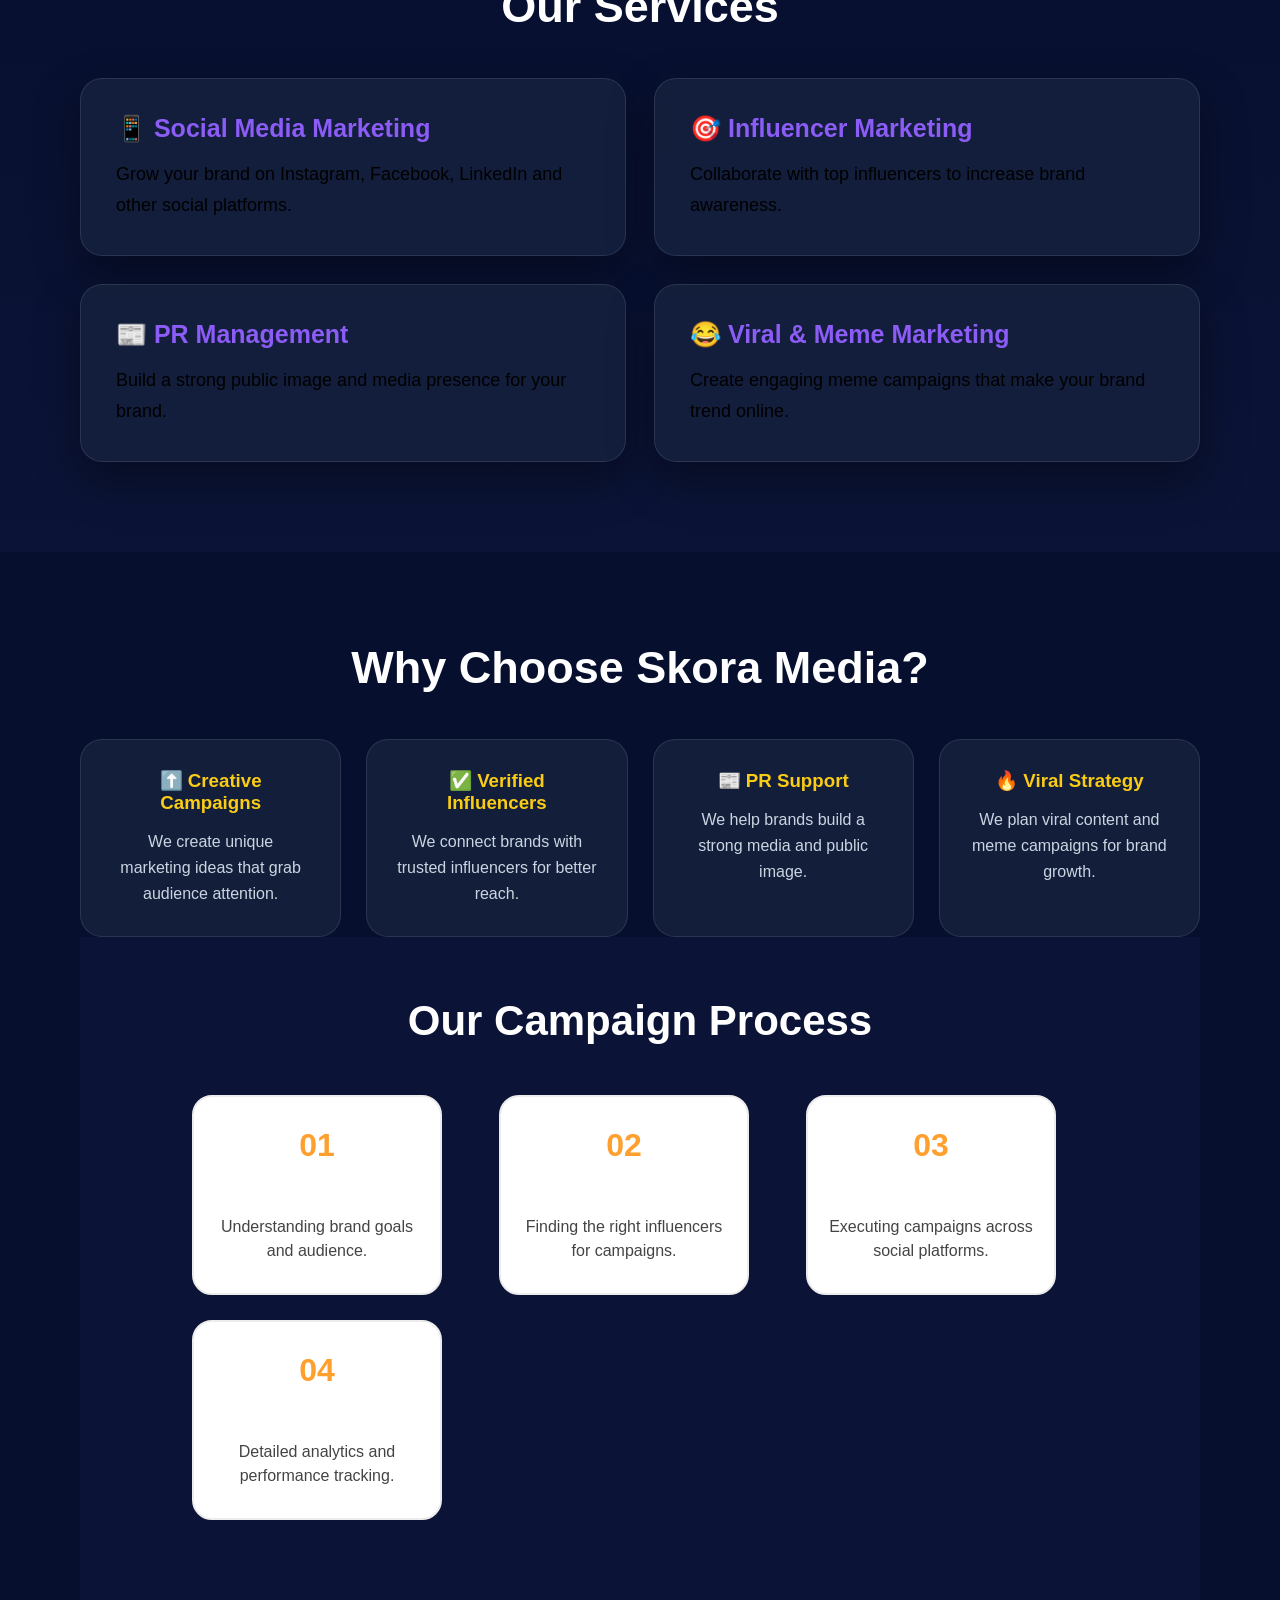
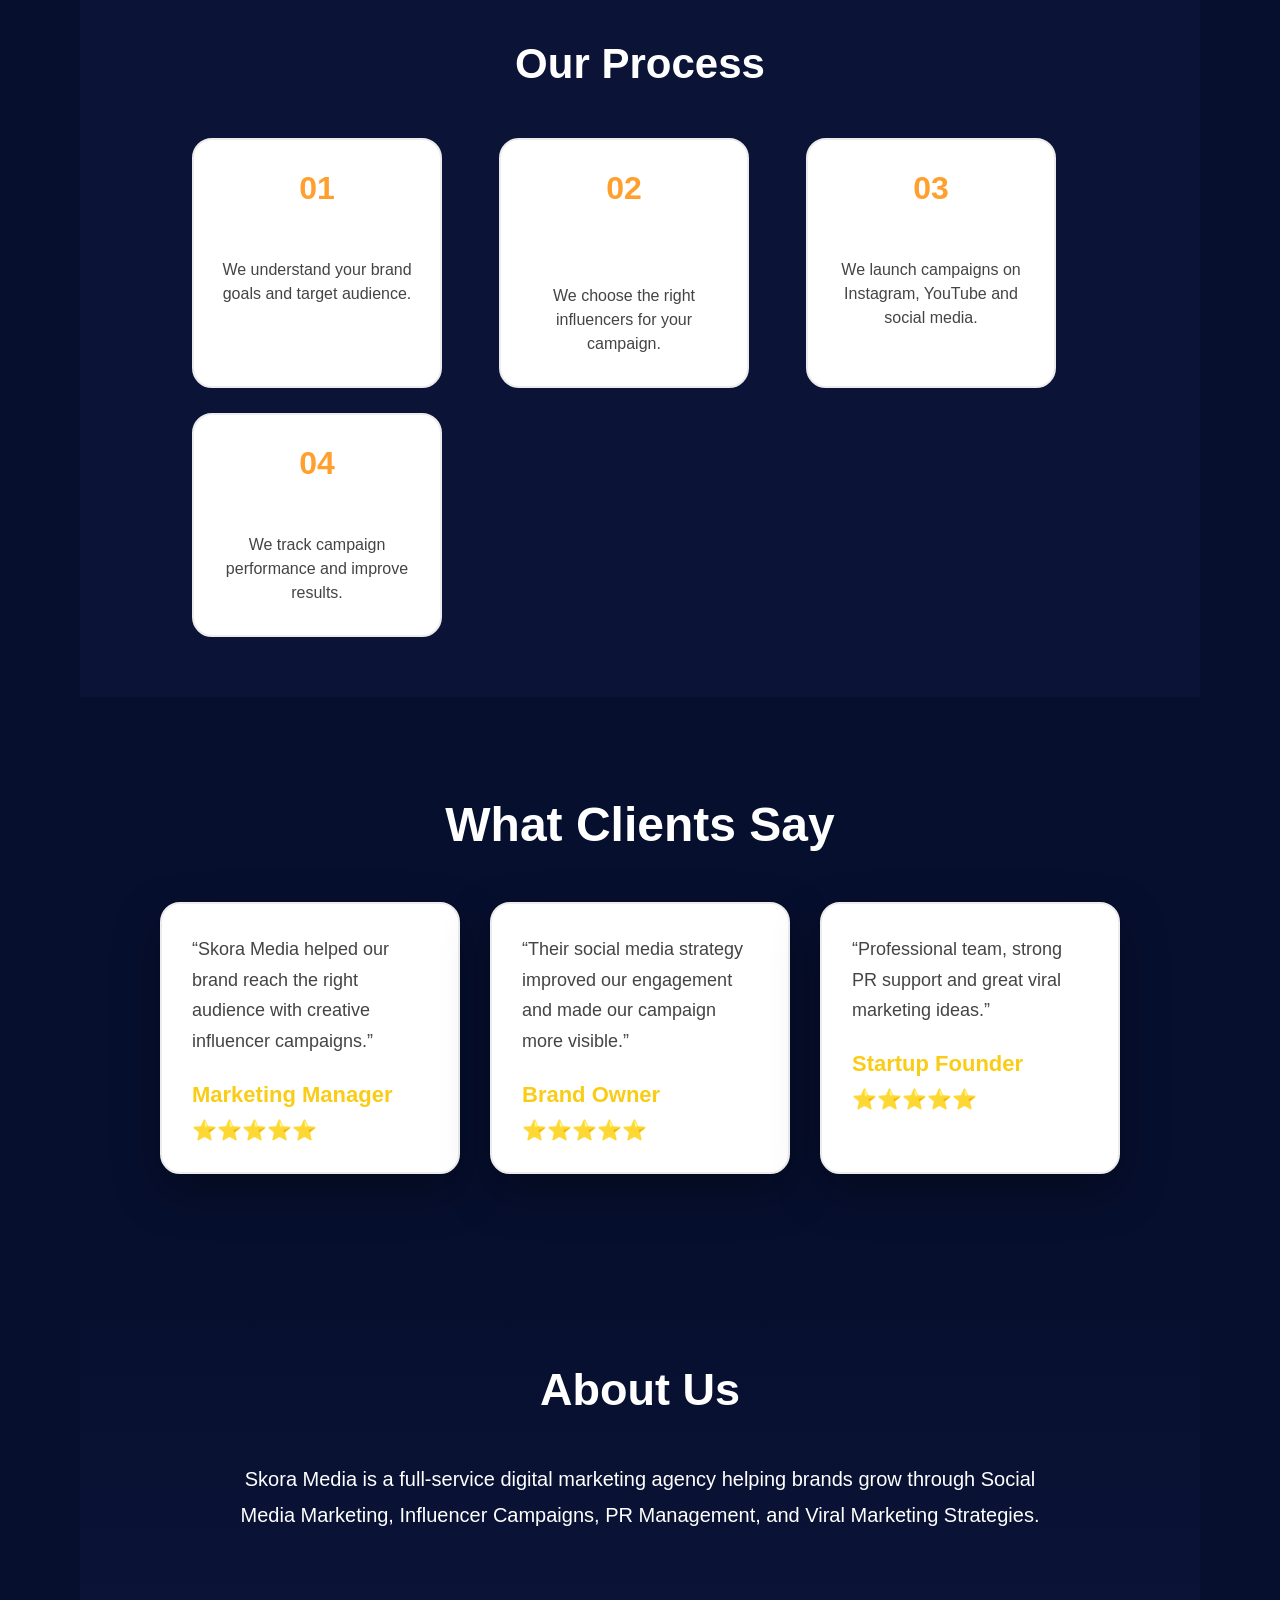
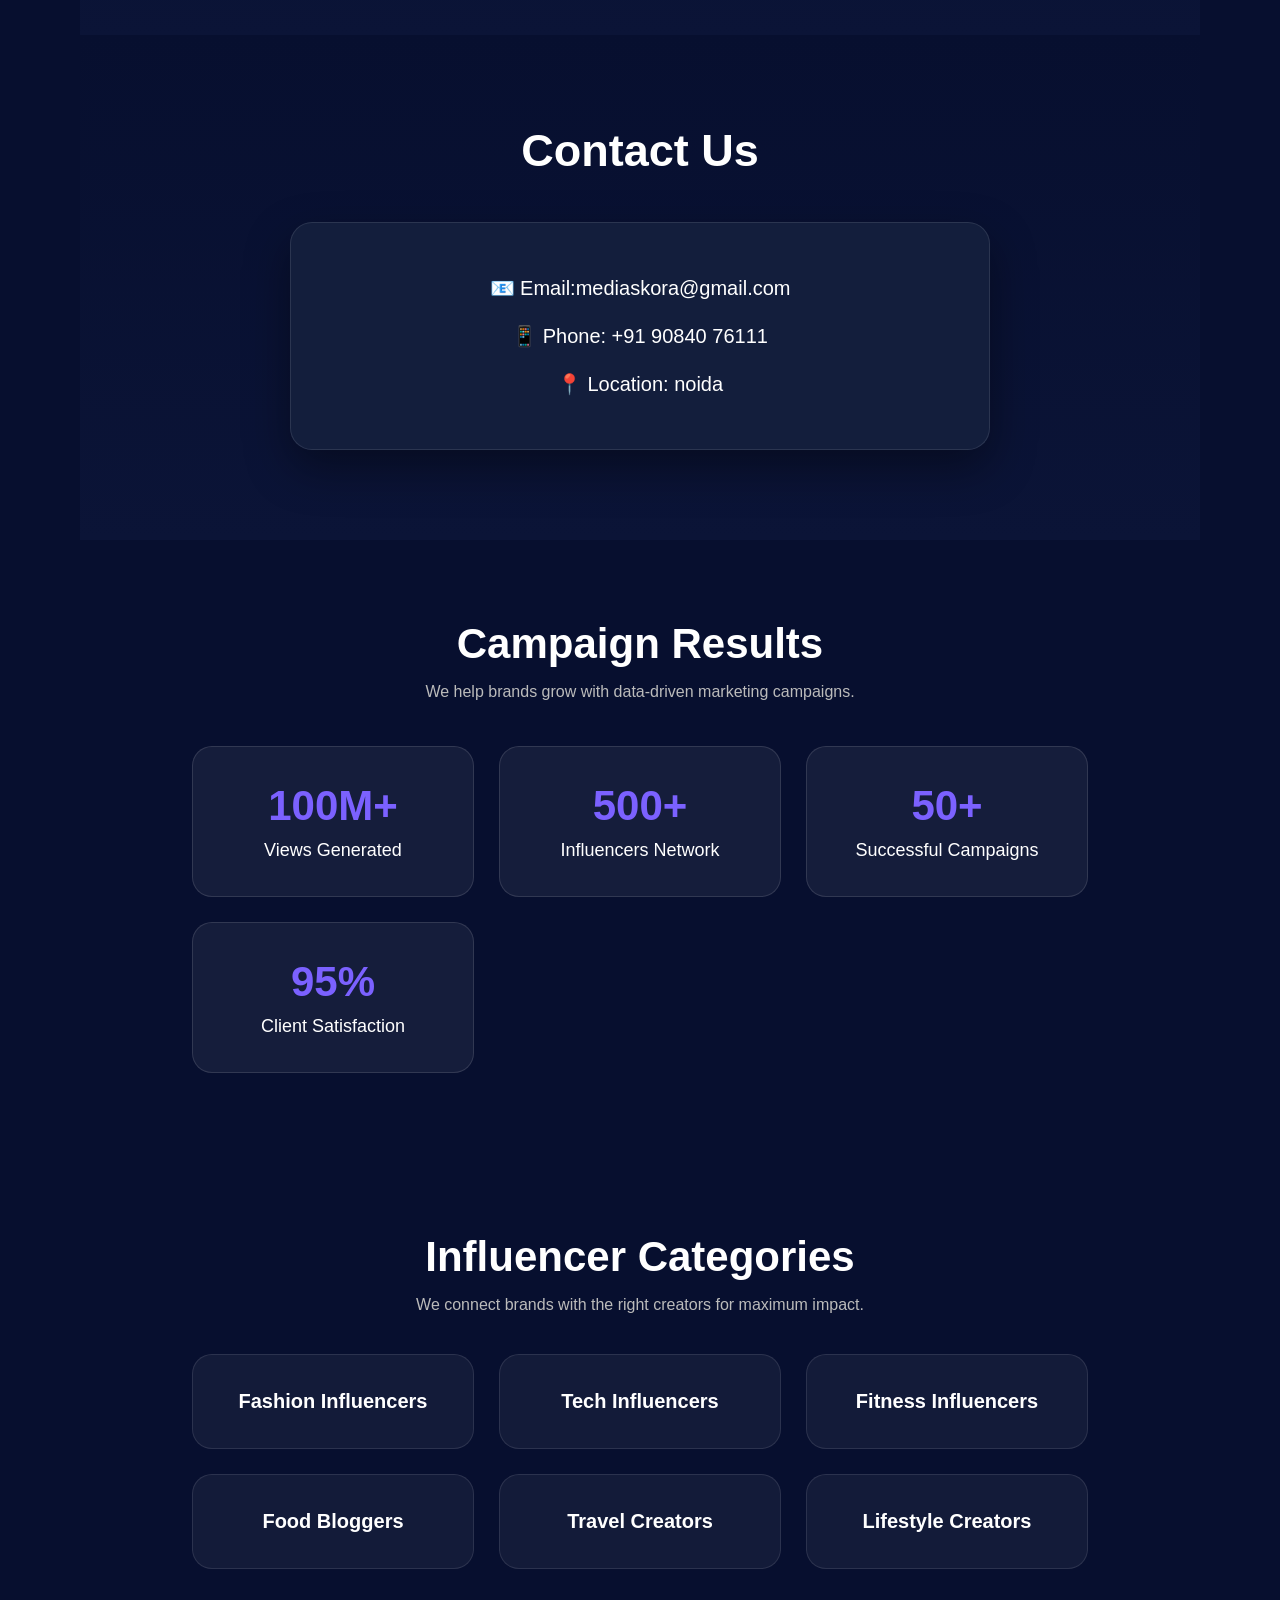
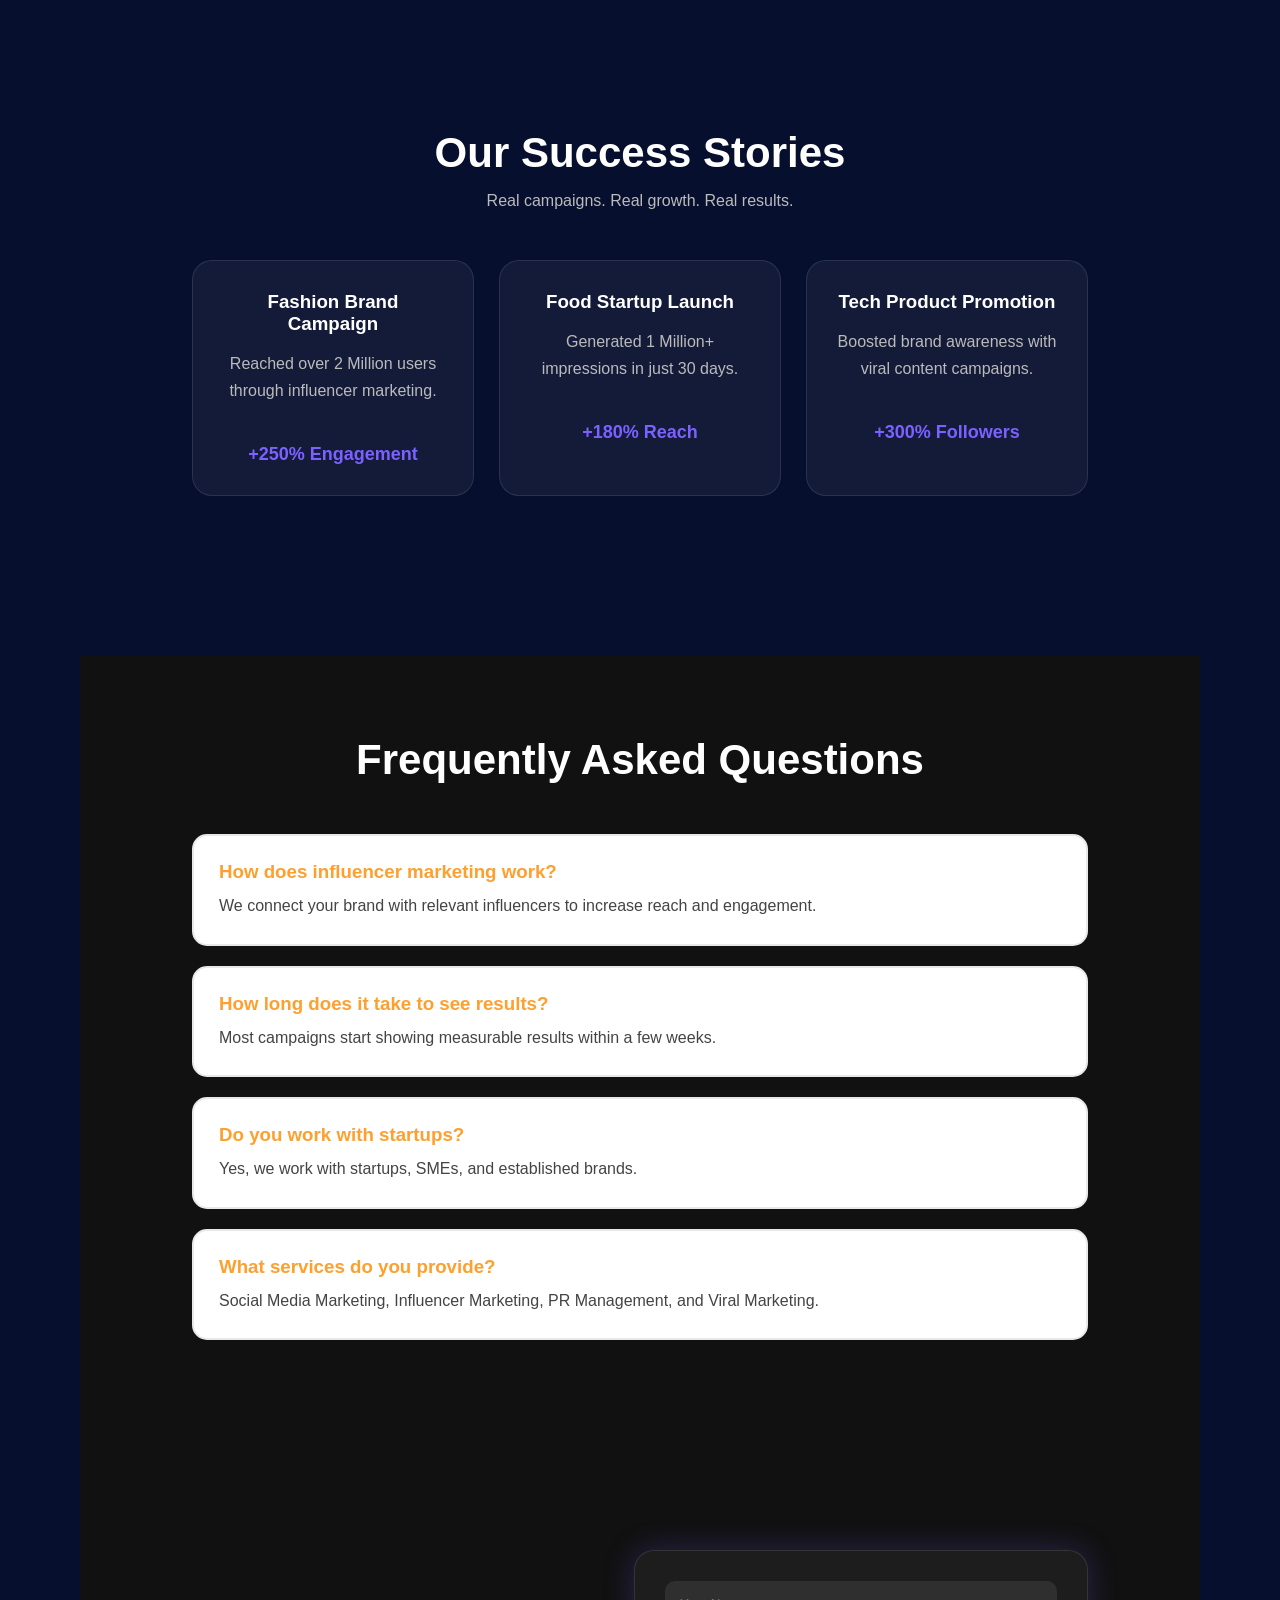
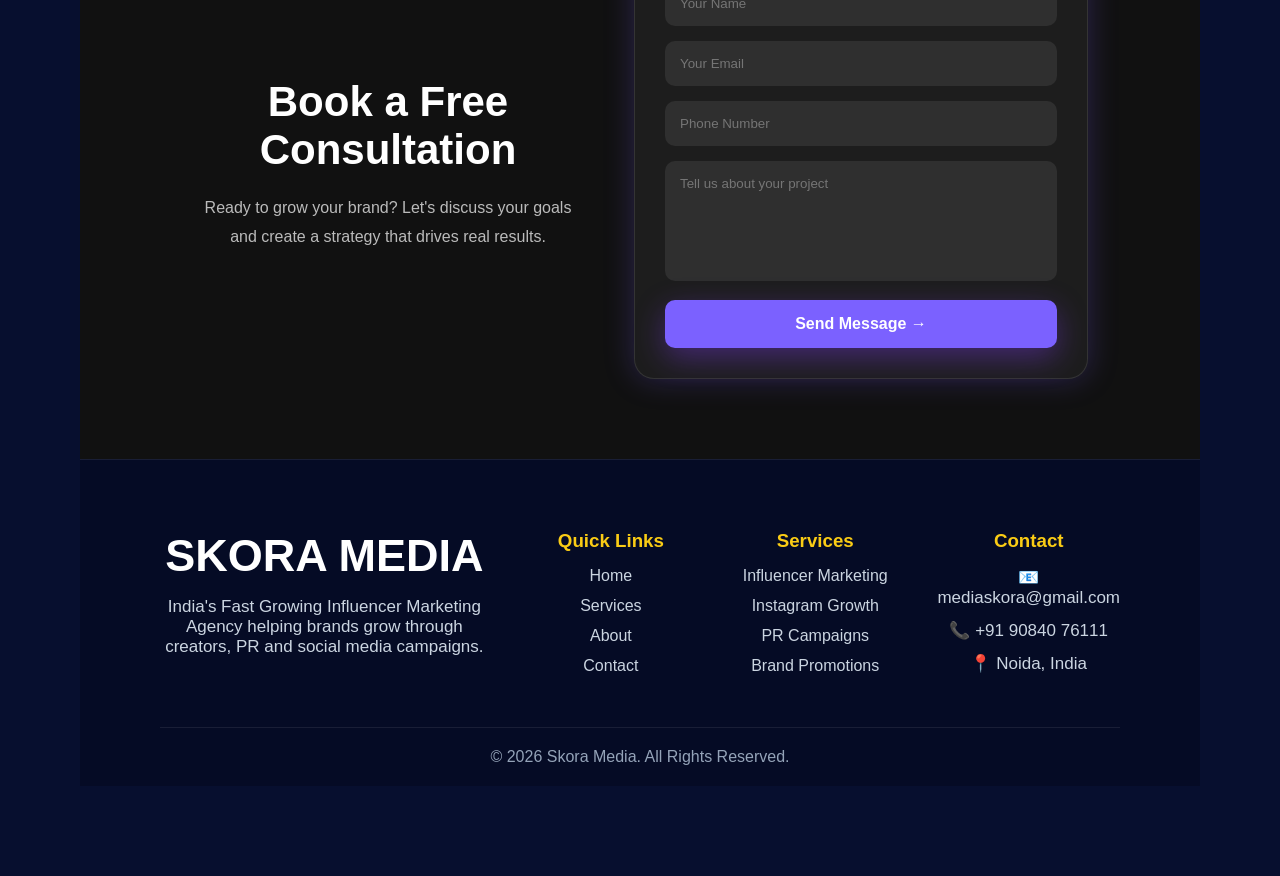
==== commit 36e96439: "Update index.html" ====
--- a/index.html
+++ b/index.html
@@ -11,11 +11,12 @@
     <!-- Navbar -->
     <nav>
        <div class="logo">
-    <img src="images/skora-logo.png" alt="Skora Media Logo">
-
-</div>
-
-        <ul>
+    <a href="index.html">
+        <img src="images/skoramedia.logo1.png" alt="Skora Media Logo">
+    </a>
+</div>
+
+      <ul class="nav-links">
            <li class="home-item">
     <a href="#">Home ▾</a>
 
@@ -67,6 +68,8 @@
 </li>
             <li><a href="contact.html">Contact</a></li>
         </ul>
+        
+<div class="menu-toggle">☰</div>
     </nav>
 
     <!-- Hero Section -->
@@ -104,7 +107,8 @@
 </div>
        </div>
 </section>
-<div class="stats">
+<section class="stats">
+
   <div class="stat-box">
     <h2>500+</h2>
     <p>Campaigns</p>
@@ -119,33 +123,17 @@
     <h2>50+</h2>
     <p>Brands</p>
   </div>
-</div>
-
-<section class="stats">
-    <div>
-        <h2 class="counter" data-target="500">0</h2>
-        <p>Creators</p>
-    </div>
-
-    <div>
-        <h2 class="counter" data-target="50">0</h2>
-        <p>Million+ Reach</p>
-    </div>
-
-    <div>
-        <h2 class="counter" data-target="100">0</h2>
-        <p>Brands</p>
-    </div>
-
-    <div>
-        <h2 class="counter" data-target="1000">0</h2>
-        <p>Campaigns</p>
-    </div>
+
+  <div class="stat-box">
+    <h2 class="counter" data-target="50">0</h2>
+    <p>Million+ Reach</p>
+  </div>
+
 </section>
 
 
 <section class="brands">
-    <h2>Trusted By Top Brands</h2>
+    <h2 style="color:white;">Trusted By Top Brands</h2>
 
     <div class="brand-slider">
         <div class="brand-track">
@@ -201,7 +189,7 @@
     <div class="why-container">
 
         <div class="why-box">
-            <h3>🚀 Creative Campaigns</h3>
+            <h3> ⬆️ Creative Campaigns</h3>
             <p>We create unique marketing ideas that grab audience attention.</p>
         </div>
 
@@ -332,8 +320,8 @@
     <h2>Contact Us</h2>
 
     <div class="card">
-        <p>📧 Email:sonirishav@gmail.com</p>
-        <p>📱 Phone: +91 7983555904</p>
+        <p>📧 Email:mediaskora@gmail.com</p>
+        <p>📱 Phone: +91 90840 76111</p>
         <p>📍 Location: noida</p>
     </div>
 
@@ -381,37 +369,7 @@
 
     </div>
 </section>
-<section class="process-section">
-    <h2>Our Process</h2>
-
-    <div class="process-container">
-
-        <div class="process-box">
-            <span>01</span>
-            <h3>Strategy Planning</h3>
-            <p>We analyze your brand and create a growth strategy.</p>
-        </div>
-
-        <div class="process-box">
-            <span>02</span>
-            <h3>Content Creation</h3>
-            <p>Our team creates engaging content for your audience.</p>
-        </div>
-
-        <div class="process-box">
-            <span>03</span>
-            <h3>Campaign Launch</h3>
-            <p>We execute influencer and social media campaigns.</p>
-        </div>
-
-        <div class="process-box">
-            <span>04</span>
-            <h3>Growth & Analytics</h3>
-            <p>Track performance and optimize for maximum results.</p>
-        </div>
-
-    </div>
-</section>
+
 <section class="case-study-section" id="success">
     <h2>Our Success Stories</h2>
     <p>Real campaigns. Real growth. Real results.</p>
@@ -478,7 +436,8 @@
             <input type="email" placeholder="Your Email">
             <input type="tel" placeholder="Phone Number">
             <textarea placeholder="Tell us about your project"></textarea>
-          <a href="https://wa.me/91XXXXXXXXXX" class="whatsapp-btn" target="_blank">
+            <button type="submit">Send Message →</button>
+          <a href="https://wa.me/90840 76111" class="whatsapp-btn" target="_blank">
    <img src="https://cdn-icons-png.flaticon.com/512/733/733585.png" alt="WhatsApp">
 </a>
         </form>
@@ -515,8 +474,8 @@
 
         <div class="footer-col">
             <h3>Contact</h3>
-            <p>📧 sonirishav@gmail.com</p>
-            <p>📞 +91 7983555904</p>
+            <p>📧 mediaskora@gmail.com</p>
+            <p>📞 +91 90840 76111</p>
             <p>📍 Noida, India</p>
         </div>
 
@@ -556,7 +515,7 @@
 <a href="https://wa.me/91APNANUMBER" class="whatsapp-btn" target="_blank">
   <img src="https://upload.wikimedia.org/wikipedia/commons/6/6b/WhatsApp.svg" alt="WhatsApp">
 </a>
-<button id="topBtn">🚀</button>
+<button id="topBtn">⬆️</button>
 <script>
 let topBtn = document.getElementById("topBtn");
 
@@ -586,5 +545,10 @@
         }
     });
 </script>
+<script>
+document.querySelector(".menu-toggle").onclick = function(){
+    document.querySelector(".nav-links").classList.toggle("active");
+};
+</script>
 </body>
-</html>+</html>
